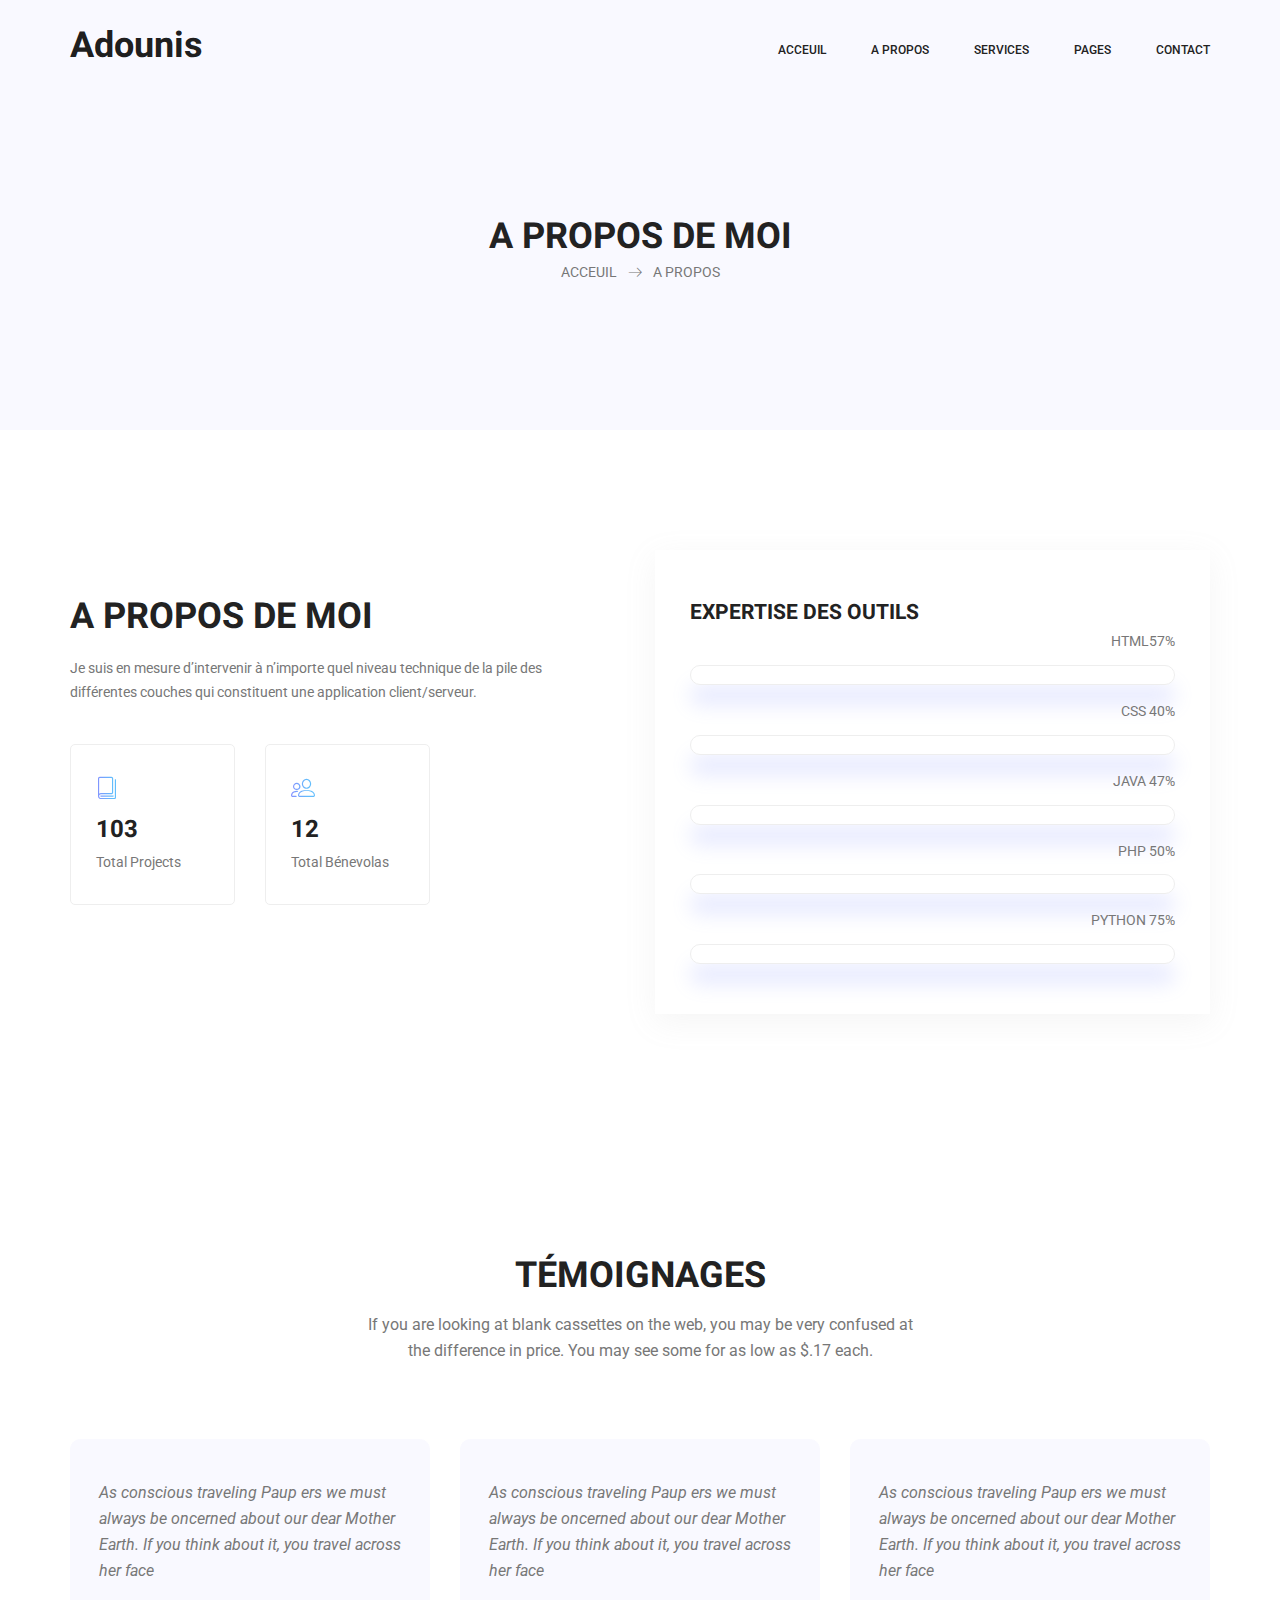
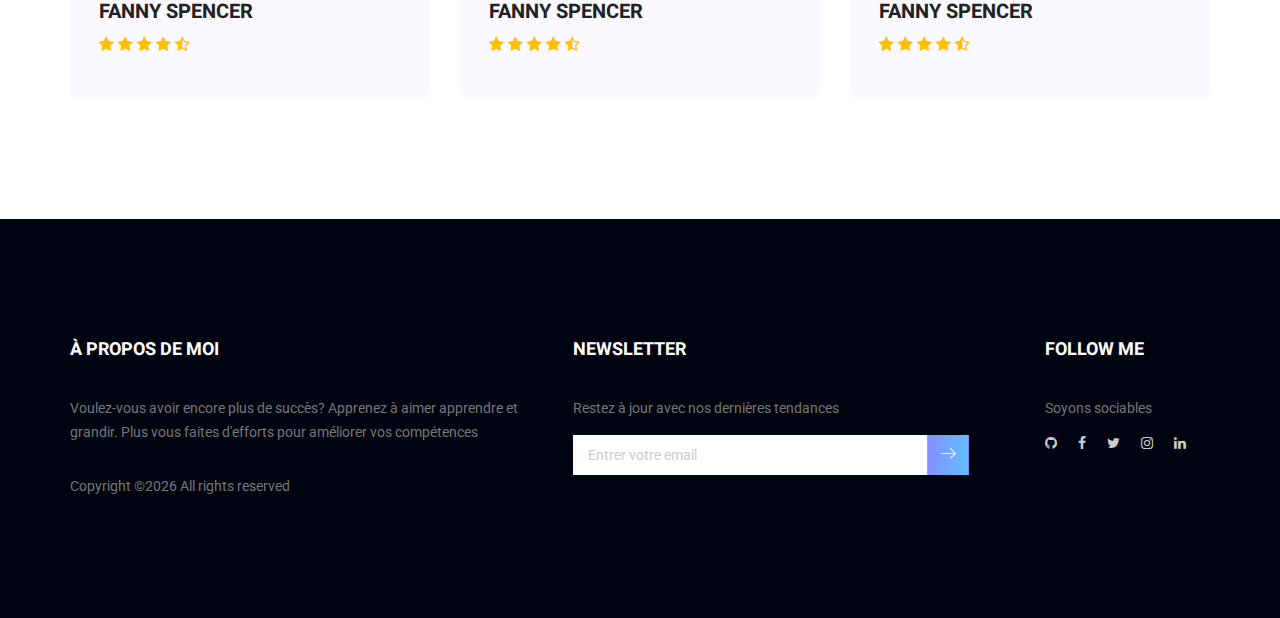
==== about-us.html @ 15dec0df "commit de mon Portfolio" ====
<!doctype html>
<html lang="en">
    <head>
        <!-- Required meta tags -->
        <meta charset="utf-8">
        <meta name="viewport" content="width=device-width, initial-scale=1, shrink-to-fit=no">
        <link rel="icon" href="img/favicon.png" type="image/png">
        <title>Adounis</title>
        <!-- Bootstrap CSS -->
        <link rel="stylesheet" href="css/bootstrap.css">
        <link rel="stylesheet" href="vendors/linericon/style.css">
        <link rel="stylesheet" href="css/font-awesome.min.css">
        <link rel="stylesheet" href="vendors/owl-carousel/owl.carousel.min.css">
        <link rel="stylesheet" href="vendors/lightbox/simpleLightbox.css">
        <link rel="stylesheet" href="vendors/nice-select/css/nice-select.css">
        <link rel="stylesheet" href="vendors/animate-css/animate.css">
        <link rel="stylesheet" href="vendors/flaticon/flaticon.css">
        <!-- main css -->
        <link rel="stylesheet" href="css/style.css">
        <link rel="stylesheet" href="css/responsive.css">
    </head>
    <body>
        
        <!--================Header Menu Area =================-->
        <header class="header_area">
            <div class="main_menu" id="mainNav">
            	<nav class="navbar navbar-expand-lg navbar-light">
					<div class="container box_1620">
						<!-- Brand and toggle get grouped for better mobile display -->
						<a class="navbar-brand logo_h" href="index.html"><h1>Adounis</h1></a>
						<button class="navbar-toggler" type="button" data-toggle="collapse" data-target="#navbarSupportedContent" aria-controls="navbarSupportedContent" aria-expanded="false" aria-label="Toggle navigation">
							<span class="icon-bar"></span>
							<span class="icon-bar"></span>
							<span class="icon-bar"></span>
						</button>
						<!-- Collect the nav links, forms, and other content for toggling -->
						<div class="collapse navbar-collapse offset" id="navbarSupportedContent">
							<ul class="nav navbar-nav menu_nav ml-auto">
								<li class="nav-item active"><a class="nav-link" href="index.html">ACCEUIL</a></li> 
								<li class="nav-item"><a class="nav-link" href="about-us.html">A PROPOS</a></li> 
								<li class="nav-item"><a class="nav-link" href="services.html">Services</a>
								<li class="nav-item submenu dropdown">
									<a href="#" class="nav-link dropdown-toggle" data-toggle="dropdown" role="button" aria-haspopup="true" aria-expanded="false">Pages</a>
									<ul class="dropdown-menu">
										<li class="nav-item"><a class="nav-link" href="portfolio.html">Portfolio</a></li>
										<li class="nav-item"><a class="nav-link" href="#">Site web</a></li>
									</ul>
								</li> 
								<li class="nav-item"><a class="nav-link" href="contact.html">Contact</a></li>
							</ul>
						</div> 
					</div>
            	</nav>
            </div>
        </header>
        <!--================Header Menu Area =================-->
        
        <!--================Home Banner Area =================-->
        <section class="banner_area">
            <div class="banner_inner d-flex align-items-center">
            	<div class="overlay bg-parallax" data-stellar-ratio="0.9" data-stellar-vertical-offset="0" data-background=""></div>
				<div class="container">
					<div class="banner_content text-center">
						<h2>A PROPOS DE MOI</h2>
						<div class="page_link">
							<a href="index.html">ACCEUIL</a>
							<a href="about-us.html">A PROPOS </a>
						</div>
						
					</div>
				</div>
            </div>
        </section>
        <!--================End Home Banner Area =================-->
        
        <!--================Welcome Area =================-->
        <section class="welcome_area p_120">
        	<div class="container">
        		<div class="row welcome_inner">
        			<div class="col-lg-6">
        				<div class="welcome_text">
        					<h4>A PROPOS DE MOI</h4>
        					<p>Je suis en mesure d’intervenir à n’importe quel niveau technique de la pile des différentes couches qui constituent une application client/serveur.</p>
        					<div class="row">
        						<div class="col-sm-4">
        							<div class="wel_item">
        								<i class="lnr lnr-book"></i>
        								<h4>103</h4>
        								<p>Total Projects</p>
        							</div>
        						</div>
        						<div class="col-sm-4">
        							<div class="wel_item">
        								<i class="lnr lnr-users"></i>
        								<h4>12</h4>
        								<p>Total Bénevolas</p>
        							</div>
        						</div>
        					</div>
        				</div>
        			</div>
        			<div class="col-lg-6">
        				<div class="tools_expert">
        					<h3>Expertise des outils</h3>
        					<div class="skill_main">
								<div class="skill_item">
									<h4>HTML<span class="counter">85</span>%</h4>
									<div class="progress">
										<div class="progress-bar" role="progressbar" aria-valuenow="85" aria-valuemin="0" aria-valuemax="100"></div>
									</div>
								</div>
								<div class="skill_item">
									<h4>CSS <span class="counter">60</span>%</h4>
									<div class="progress">
										<div class="progress-bar" role="progressbar" aria-valuenow="60" aria-valuemin="0" aria-valuemax="100"></div>
									</div>
								</div>
								<div class="skill_item">
									<h4>JAVA <span class="counter">70</span>%</h4>
									<div class="progress">
										<div class="progress-bar" role="progressbar" aria-valuenow="70" aria-valuemin="0" aria-valuemax="100"></div>
									</div>
								</div>
								<div class="skill_item">
									<h4>PHP <span class="counter">75</span>%</h4>
									<div class="progress">
										<div class="progress-bar" role="progressbar" aria-valuenow="75" aria-valuemin="0" aria-valuemax="100"></div>
									</div>
								</div>
								<div class="skill_item">
									<h4>PYTHON <span class="counter">75</span>%</h4>
									<div class="progress">
										<div class="progress-bar" role="progressbar" aria-valuenow="75" aria-valuemin="0" aria-valuemax="100"></div>
									</div>
								</div>
							</div>
        				</div>
        			</div>
        		</div>
        	</div>
        </section>
        <!--================End Welcome Area =================-->
        
        
        <!--================Testimonials Area =================-->
        <section class="testimonials_area testi_two p_120">
        	<div class="container">
        		<div class="main_title">
        			<h2>TÉMOIGNAGES</h2>
        			<p>If you are looking at blank cassettes on the web, you may be very confused at the difference in price. You may see some for as low as $.17 each.</p>
        		</div>
        		<div class="testi_inner">
					<div class="testi_slider owl-carousel">
						<div class="item">
							<div class="testi_item">
								<p>As conscious traveling Paup ers we must always be oncerned about our dear Mother Earth. If you think about it, you travel across her face</p>
								<h4>Fanny Spencer</h4>
								<a href="#"><i class="fa fa-star"></i></a>
								<a href="#"><i class="fa fa-star"></i></a>
								<a href="#"><i class="fa fa-star"></i></a>
								<a href="#"><i class="fa fa-star"></i></a>
								<a href="#"><i class="fa fa-star-half-o"></i></a>
							</div>
						</div>
						<div class="item">
							<div class="testi_item">
								<p>As conscious traveling Paup ers we must always be oncerned about our dear Mother Earth. If you think about it, you travel across her face</p>
								<h4>Fanny Spencer</h4>
								<a href="#"><i class="fa fa-star"></i></a>
								<a href="#"><i class="fa fa-star"></i></a>
								<a href="#"><i class="fa fa-star"></i></a>
								<a href="#"><i class="fa fa-star"></i></a>
								<a href="#"><i class="fa fa-star-half-o"></i></a>
							</div>
						</div>
						<div class="item">
							<div class="testi_item">
								<p>As conscious traveling Paup ers we must always be oncerned about our dear Mother Earth. If you think about it, you travel across her face</p>
								<h4>Fanny Spencer</h4>
								<a href="#"><i class="fa fa-star"></i></a>
								<a href="#"><i class="fa fa-star"></i></a>
								<a href="#"><i class="fa fa-star"></i></a>
								<a href="#"><i class="fa fa-star"></i></a>
								<a href="#"><i class="fa fa-star-half-o"></i></a>
							</div>
						</div>
					</div>
        		</div>
        	</div>
        </section>
        <!--================End Testimonials Area =================-->
        
        <!--================Footer Area =================-->
        <footer class="footer_area p_120">
        	<div class="container">
        		<div class="row footer_inner">
        			<div class="col-lg-5 col-sm-6">
        				<aside class="f_widget ab_widget">
        					<div class="f_title">
        						<h3>À PROPOS DE MOI</h3>
        					</div>
        					<p>Voulez-vous avoir encore plus de succès? Apprenez à aimer apprendre et grandir. Plus vous faites d'efforts pour améliorer vos compétences</p>
        					<p>
Copyright &copy;<script>document.write(new Date().getFullYear());</script> All rights reserved

</p>
        				</aside>
        			</div>
        			<div class="col-lg-5 col-sm-6">
        				<aside class="f_widget news_widget">
        					<div class="f_title">
        						<h3>Newsletter</h3>
        					</div>
        					<p>Restez à jour avec nos dernières tendances</p>
        					<div id="mc_embed_signup">
                                <form target="_blank" action="#">
                                	<div class="input-group d-flex flex-row">
                                        <input name="EMAIL" placeholder="Entrer votre email" onfocus="this.placeholder = ''" onblur="this.placeholder = 'Email Address '" required="" type="email">
                                        <button class="btn sub-btn"><span class="lnr lnr-arrow-right"></span></button>		
                                    </div>				
                                    <div class="mt-10 info"></div>
                                </form>
                            </div>
        				</aside>
        			</div>
        			<div class="col-lg-2">
        				<aside class="f_widget social_widget">
        					<div class="f_title">
        						<h3>Follow Me</h3>
        					</div>
        					<p>Soyons sociables</p>
        					<ul class="list">
								<li><a href="https://github.com/Abdoulm/"><i class="fa fa-github"></i></a></li>
        						<li><a href="#"><i class="fa fa-facebook"></i></a></li>
        						<li><a href="#"><i class="fa fa-twitter"></i></a></li>
        						<li><a href="#"><i class="fa fa-instagram"></i></a></li>
        						<li><a href="http://linkedin.com/in/abdoul-basid-maïga-969285206"><i class="fa fa-linkedin"></i></a></li>
        					</ul>
        				</aside>
        			</div>
        		</div>
        	</div>
        </footer>
        <!--================End Footer Area =================-->
        
        
        
        
        <!-- Optional JavaScript -->
        <!-- jQuery first, then Popper.js, then Bootstrap JS -->
        <script src="js/jquery-3.2.1.min.js"></script>
        <script src="js/popper.js"></script>
        <script src="js/bootstrap.min.js"></script>
        <script src="js/stellar.js"></script>
        <script src="vendors/lightbox/simpleLightbox.min.js"></script>
        <script src="vendors/nice-select/js/jquery.nice-select.min.js"></script>
        <script src="vendors/isotope/imagesloaded.pkgd.min.js"></script>
        <script src="vendors/isotope/isotope-min.js"></script>
        <script src="vendors/owl-carousel/owl.carousel.min.js"></script>
        <script src="js/jquery.ajaxchimp.min.js"></script>
        <script src="js/mail-script.js"></script>
        <script src="vendors/counter-up/jquery.waypoints.min.js"></script>
        <script src="vendors/counter-up/jquery.counterup.min.js"></script>
        <script src="js/theme.js"></script>
    </body>
</html>
---- vendors/linericon/style.css ----
@font-face {
	font-family: 'Linearicons-Free';
	src:url('fonts/Linearicons-Free.eot?w118d');
	src:url('fonts/Linearicons-Free.eot?#iefixw118d') format('embedded-opentype'),
		url('fonts/Linearicons-Free.woff2?w118d') format('woff2'),
		url('fonts/Linearicons-Free.woff?w118d') format('woff'),
		url('fonts/Linearicons-Free.ttf?w118d') format('truetype'),
		url('fonts/Linearicons-Free.svg?w118d#Linearicons-Free') format('svg');
	font-weight: normal;
	font-style: normal;
}

.lnr {
	font-family: 'Linearicons-Free';
	speak: none;
	font-style: normal;
	font-weight: normal;
	font-variant: normal;
	text-transform: none;
	line-height: 1;

	/* Better Font Rendering =========== */
	-webkit-font-smoothing: antialiased;
	-moz-osx-font-smoothing: grayscale;
}

.lnr-home:before {
	content: "\e800";
}
.lnr-apartment:before {
	content: "\e801";
}
.lnr-pencil:before {
	content: "\e802";
}
.lnr-magic-wand:before {
	content: "\e803";
}
.lnr-drop:before {
	content: "\e804";
}
.lnr-lighter:before {
	content: "\e805";
}
.lnr-poop:before {
	content: "\e806";
}
.lnr-sun:before {
	content: "\e807";
}
.lnr-moon:before {
	content: "\e808";
}
.lnr-cloud:before {
	content: "\e809";
}
.lnr-cloud-upload:before {
	content: "\e80a";
}
.lnr-cloud-download:before {
	content: "\e80b";
}
.lnr-cloud-sync:before {
	content: "\e80c";
}
.lnr-cloud-check:before {
	content: "\e80d";
}
.lnr-database:before {
	content: "\e80e";
}
.lnr-lock:before {
	content: "\e80f";
}
.lnr-cog:before {
	content: "\e810";
}
.lnr-trash:before {
	content: "\e811";
}
.lnr-dice:before {
	content: "\e812";
}
.lnr-heart:before {
	content: "\e813";
}
.lnr-star:before {
	content: "\e814";
}
.lnr-star-half:before {
	content: "\e815";
}
.lnr-star-empty:before {
	content: "\e816";
}
.lnr-flag:before {
	content: "\e817";
}
.lnr-envelope:before {
	content: "\e818";
}
.lnr-paperclip:before {
	content: "\e819";
}
.lnr-inbox:before {
	content: "\e81a";
}
.lnr-eye:before {
	content: "\e81b";
}
.lnr-printer:before {
	content: "\e81c";
}
.lnr-file-empty:before {
	content: "\e81d";
}
.lnr-file-add:before {
	content: "\e81e";
}
.lnr-enter:before {
	content: "\e81f";
}
.lnr-exit:before {
	content: "\e820";
}
.lnr-graduation-hat:before {
	content: "\e821";
}
.lnr-license:before {
	content: "\e822";
}
.lnr-music-note:before {
	content: "\e823";
}
.lnr-film-play:before {
	content: "\e824";
}
.lnr-camera-video:before {
	content: "\e825";
}
.lnr-camera:before {
	content: "\e826";
}
.lnr-picture:before {
	content: "\e827";
}
.lnr-book:before {
	content: "\e828";
}
.lnr-bookmark:before {
	content: "\e829";
}
.lnr-user:before {
	content: "\e82a";
}
.lnr-users:before {
	content: "\e82b";
}
.lnr-shirt:before {
	content: "\e82c";
}
.lnr-store:before {
	content: "\e82d";
}
.lnr-cart:before {
	content: "\e82e";
}
.lnr-tag:before {
	content: "\e82f";
}
.lnr-phone-handset:before {
	content: "\e830";
}
.lnr-phone:before {
	content: "\e831";
}
.lnr-pushpin:before {
	content: "\e832";
}
.lnr-map-marker:before {
	content: "\e833";
}
.lnr-map:before {
	content: "\e834";
}
.lnr-location:before {
	content: "\e835";
}
.lnr-calendar-full:before {
	content: "\e836";
}
.lnr-keyboard:before {
	content: "\e837";
}
.lnr-spell-check:before {
	content: "\e838";
}
.lnr-screen:before {
	content: "\e839";
}
.lnr-smartphone:before {
	content: "\e83a";
}
.lnr-tablet:before {
	content: "\e83b";
}
.lnr-laptop:before {
	content: "\e83c";
}
.lnr-laptop-phone:before {
	content: "\e83d";
}
.lnr-power-switch:before {
	content: "\e83e";
}
.lnr-bubble:before {
	content: "\e83f";
}
.lnr-heart-pulse:before {
	content: "\e840";
}
.lnr-construction:before {
	content: "\e841";
}
.lnr-pie-chart:before {
	content: "\e842";
}
.lnr-chart-bars:before {
	content: "\e843";
}
.lnr-gift:before {
	content: "\e844";
}
.lnr-diamond:before {
	content: "\e845";
}
.lnr-linearicons:before {
	content: "\e846";
}
.lnr-dinner:before {
	content: "\e847";
}
.lnr-coffee-cup:before {
	content: "\e848";
}
.lnr-leaf:before {
	content: "\e849";
}
.lnr-paw:before {
	content: "\e84a";
}
.lnr-rocket:before {
	content: "\e84b";
}
.lnr-briefcase:before {
	content: "\e84c";
}
.lnr-bus:before {
	content: "\e84d";
}
.lnr-car:before {
	content: "\e84e";
}
.lnr-train:before {
	content: "\e84f";
}
.lnr-bicycle:before {
	content: "\e850";
}
.lnr-wheelchair:before {
	content: "\e851";
}
.lnr-select:before {
	content: "\e852";
}
.lnr-earth:before {
	content: "\e853";
}
.lnr-smile:before {
	content: "\e854";
}
.lnr-sad:before {
	content: "\e855";
}
.lnr-neutral:before {
	content: "\e856";
}
.lnr-mustache:before {
	content: "\e857";
}
.lnr-alarm:before {
	content: "\e858";
}
.lnr-bullhorn:before {
	content: "\e859";
}
.lnr-volume-high:before {
	content: "\e85a";
}
.lnr-volume-medium:before {
	content: "\e85b";
}
.lnr-volume-low:before {
	content: "\e85c";
}
.lnr-volume:before {
	content: "\e85d";
}
.lnr-mic:before {
	content: "\e85e";
}
.lnr-hourglass:before {
	content: "\e85f";
}
.lnr-undo:before {
	content: "\e860";
}
.lnr-redo:before {
	content: "\e861";
}
.lnr-sync:before {
	content: "\e862";
}
.lnr-history:before {
	content: "\e863";
}
.lnr-clock:before {
	content: "\e864";
}
.lnr-download:before {
	content: "\e865";
}
.lnr-upload:before {
	content: "\e866";
}
.lnr-enter-down:before {
	content: "\e867";
}
.lnr-exit-up:before {
	content: "\e868";
}
.lnr-bug:before {
	content: "\e869";
}
.lnr-code:before {
	content: "\e86a";
}
.lnr-link:before {
	content: "\e86b";
}
.lnr-unlink:before {
	content: "\e86c";
}
.lnr-thumbs-up:before {
	content: "\e86d";
}
.lnr-thumbs-down:before {
	content: "\e86e";
}
.lnr-magnifier:before {
	content: "\e86f";
}
.lnr-cross:before {
	content: "\e870";
}
.lnr-menu:before {
	content: "\e871";
}
.lnr-list:before {
	content: "\e872";
}
.lnr-chevron-up:before {
	content: "\e873";
}
.lnr-chevron-down:before {
	content: "\e874";
}
.lnr-chevron-left:before {
	content: "\e875";
}
.lnr-chevron-right:before {
	content: "\e876";
}
.lnr-arrow-up:before {
	content: "\e877";
}
.lnr-arrow-down:before {
	content: "\e878";
}
.lnr-arrow-left:before {
	content: "\e879";
}
.lnr-arrow-right:before {
	content: "\e87a";
}
.lnr-move:before {
	content: "\e87b";
}
.lnr-warning:before {
	content: "\e87c";
}
.lnr-question-circle:before {
	content: "\e87d";
}
.lnr-menu-circle:before {
	content: "\e87e";
}
.lnr-checkmark-circle:before {
	content: "\e87f";
}
.lnr-cross-circle:before {
	content: "\e880";
}
.lnr-plus-circle:before {
	content: "\e881";
}
.lnr-circle-minus:before {
	content: "\e882";
}
.lnr-arrow-up-circle:before {
	content: "\e883";
}
.lnr-arrow-down-circle:before {
	content: "\e884";
}
.lnr-arrow-left-circle:before {
	content: "\e885";
}
.lnr-arrow-right-circle:before {
	content: "\e886";
}
.lnr-chevron-up-circle:before {
	content: "\e887";
}
.lnr-chevron-down-circle:before {
	content: "\e888";
}
.lnr-chevron-left-circle:before {
	content: "\e889";
}
.lnr-chevron-right-circle:before {
	content: "\e88a";
}
.lnr-crop:before {
	content: "\e88b";
}
.lnr-frame-expand:before {
	content: "\e88c";
}
.lnr-frame-contract:before {
	content: "\e88d";
}
.lnr-layers:before {
	content: "\e88e";
}
.lnr-funnel:before {
	content: "\e88f";
}
.lnr-text-format:before {
	content: "\e890";
}
.lnr-text-format-remove:before {
	content: "\e891";
}
.lnr-text-size:before {
	content: "\e892";
}
.lnr-bold:before {
	content: "\e893";
}
.lnr-italic:before {
	content: "\e894";
}
.lnr-underline:before {
	content: "\e895";
}
.lnr-strikethrough:before {
	content: "\e896";
}
.lnr-highlight:before {
	content: "\e897";
}
.lnr-text-align-left:before {
	content: "\e898";
}
.lnr-text-align-center:before {
	content: "\e899";
}
.lnr-text-align-right:before {
	content: "\e89a";
}
.lnr-text-align-justify:before {
	content: "\e89b";
}
.lnr-line-spacing:before {
	content: "\e89c";
}
.lnr-indent-increase:before {
	content: "\e89d";
}
.lnr-indent-decrease:before {
	content: "\e89e";
}
.lnr-pilcrow:before {
	content: "\e89f";
}
.lnr-direction-ltr:before {
	content: "\e8a0";
}
.lnr-direction-rtl:before {
	content: "\e8a1";
}
.lnr-page-break:before {
	content: "\e8a2";
}
.lnr-sort-alpha-asc:before {
	content: "\e8a3";
}
.lnr-sort-amount-asc:before {
	content: "\e8a4";
}
.lnr-hand:before {
	content: "\e8a5";
}
.lnr-pointer-up:before {
	content: "\e8a6";
}
.lnr-pointer-right:before {
	content: "\e8a7";
}
.lnr-pointer-down:before {
	content: "\e8a8";
}
.lnr-pointer-left:before {
	content: "\e8a9";
}
---- vendors/lightbox/simpleLightbox.css ----
.slbOverlay, .slbWrapOuter, .slbWrap {
  position: fixed;
  top: 0;
  right: 0;
  bottom: 0;
  left: 0;
}

.slbOverlay {
  overflow: hidden;
  z-index: 2000;
  background-color: #000;
  opacity: 0.7;
  filter: alpha(opacity=70);
  -webkit-animation: slbOverlay 0.5s;
  -moz-animation: slbOverlay 0.5s;
  animation: slbOverlay 0.5s;
}

.slbWrapOuter {
  overflow-x: hidden;
  overflow-y: auto;
  z-index: 2010;
}

.slbWrap {
  position: absolute;
  text-align: center;
}

.slbWrap:before {
  content: "";
  display: inline-block;
  height: 100%;
  vertical-align: middle;
}

.slbContentOuter {
  display: inline-block;
  vertical-align: middle;
  margin: 0px auto;
  padding: 0 1em;
  box-sizing: border-box;
  z-index: 2020;
  text-align: left;
  max-width: 100%;
}

.slbContentEl .slbContentOuter {
  padding: 5em 1em;
}

.slbContent {
  position: relative;
}

.slbContentEl .slbContent {
  -webkit-animation: slbEnter 0.3s;
  -moz-animation: slbEnter 0.3s;
  animation: slbEnter 0.3s;
  background-color: #fff;
  box-shadow: 0 0.2em 1em rgba(0, 0, 0, 0.4);
}

.slbImageWrap {
  -webkit-animation: slbEnter 0.3s;
  -moz-animation: slbEnter 0.3s;
  animation: slbEnter 0.3s;
  position: relative;
}

.slbImageWrap:after {
  content: "";
  position: absolute;
  left: 0;
  right: 0;
  top: 5em;
  bottom: 5em;
  display: block;
  z-index: -1;
  box-shadow: 0 0.2em 1em rgba(0, 0, 0, 0.6);
  background-color: #FFF;
}

.slbImage {
  width: auto;
  max-width: 100%;
  height: auto;
  display: block;
  line-height: 0;
  box-sizing: border-box;
  padding: 5em 0;
  margin: 0 auto;
}

.slbCaption {
  display: inline-block;
  max-width: 100%;
  overflow: hidden;
  text-overflow: ellipsis;
  white-space: nowrap;
  word-wrap: normal;
  font-size: 1.4em;
  position: absolute;
  left: 0;
  right: 0;
  bottom: 0;
  padding: 0.71429em 0;
  color: #fff;
  color: rgba(255, 255, 255, 0.7);
  text-align: center;
}

.slbCloseBtn, .slbArrow {
  margin: 0;
  padding: 0;
  border: 0;
  cursor: pointer;
  background: none;
}

.slbCloseBtn::-moz-focus-inner, .slbArrow::-moz-focus-inner {
  padding: 0;
  border: 0;
}

.slbCloseBtn:hover, .slbArrow:hover {
  opacity: 0.5;
}

.slbCloseBtn:active, .slbArrow:active {
  opacity: 0.8;
}

.slbCloseBtn {
  -webkit-animation: slbEnter 0.3s;
  -moz-animation: slbEnter 0.3s;
  animation: slbEnter 0.3s;
  font-size: 3em;
  width: 1.66667em;
  height: 1.66667em;
  line-height: 1.66667em;
  position: absolute;
  right: -0.33333em;
  top: 0;
  color: #fff;
  color: rgba(255, 255, 255, 0.7);
  text-align: center;
    outline: none;
    box-shadow: none;
}

.slbLoading .slbCloseBtn {
  display: none;
}

.slbLoadingText {
  font-size: 1.4em;
  color: #fff;
  color: rgba(255, 255, 255, 0.9);
}

.slbArrows {
  position: fixed;
  top: 50%;
  left: 0;
  right: 0;
}

.slbLoading .slbArrows {
  display: none;
}

.slbArrow {
  position: absolute;
  top: 50%;
  margin-top: -5em;
  width: 5em;
  height: 10em;
  opacity: 0.7;
  text-indent: -999em;
  overflow: hidden;
    outline: none;
    box-shadow: none;
}

.slbArrow:before {
  content: "";
  position: absolute;
  top: 50%;
  left: 50%;
  margin: -0.8em 0 0 -0.8em;
  border: 0.8em solid transparent;
}

.slbArrow.next {
  right: 0;
}

.slbArrow.next:before {
  border-left-color: #fff;
}

.slbArrow.prev {
  left: 0;
}

.slbArrow.prev:before {
  border-right-color: #fff;
}

.slbIframeCont {
  width: 80em;
  height: 0;
  overflow: hidden;
  padding-top: 56.25%;
  margin: 5em 0;
}

.slbIframe {
  position: absolute;
  top: 0;
  left: 0;
  width: 100%;
  height: 100%;
  box-shadow: 0 0.2em 1em rgba(0, 0, 0, 0.6);
  background: #000;
}

@-webkit-keyframes slbOverlay {
  from {
    opacity: 0;
  }
  to {
    opacity: 0.7;
  }
}

@-moz-keyframes slbOverlay {
  from {
    opacity: 0;
  }
  to {
    opacity: 0.7;
  }
}

@keyframes slbOverlay {
  from {
    opacity: 0;
  }
  to {
    opacity: 0.7;
  }
}

@-webkit-keyframes slbEnter {
  from {
    opacity: 0;
    -webkit-transform: translate3d(0, -1em, 0);
  }
  to {
    opacity: 1;
    -webkit-transform: translate3d(0, 0, 0);
  }
}

@-moz-keyframes slbEnter {
  from {
    opacity: 0;
    -moz-transform: translate3d(0, -1em, 0);
  }
  to {
    opacity: 1;
    -moz-transform: translate3d(0, 0, 0);
  }
}

@keyframes slbEnter {
  from {
    opacity: 0;
    -webkit-transform: translate3d(0, -1em, 0);
    -moz-transform: translate3d(0, -1em, 0);
    -ms-transform: translate3d(0, -1em, 0);
    -o-transform: translate3d(0, -1em, 0);
    transform: translate3d(0, -1em, 0);
  }
  to {
    opacity: 1;
    -webkit-transform: translate3d(0, 0, 0);
    -moz-transform: translate3d(0, 0, 0);
    -ms-transform: translate3d(0, 0, 0);
    -o-transform: translate3d(0, 0, 0);
    transform: translate3d(0, 0, 0);
  }
}
---- vendors/nice-select/css/nice-select.css ----
.nice-select {
  -webkit-tap-highlight-color: transparent;
  background-color: #fff;
  border-radius: 5px;
  border: solid 1px #e8e8e8;
  box-sizing: border-box;
  clear: both;
  cursor: pointer;
  display: block;
  float: left;
  font-family: inherit;
  font-size: 14px;
  font-weight: normal;
  height: 42px;
  line-height: 40px;
  outline: none;
  padding-left: 18px;
  padding-right: 30px;
  position: relative;
  text-align: left !important;
  -webkit-transition: all 0.2s ease-in-out;
  transition: all 0.2s ease-in-out;
  -webkit-user-select: none;
     -moz-user-select: none;
      -ms-user-select: none;
          user-select: none;
  white-space: nowrap;
  width: auto; }
  .nice-select:hover {
    border-color: #dbdbdb; }
  .nice-select:active, .nice-select.open, .nice-select:focus {
    border-color: #999; }
  .nice-select:after {
    border-bottom: 2px solid #999;
    border-right: 2px solid #999;
    content: '';
    display: block;
    height: 5px;
    margin-top: -4px;
    pointer-events: none;
    position: absolute;
    right: 12px;
    top: 50%;
    -webkit-transform-origin: 66% 66%;
        -ms-transform-origin: 66% 66%;
            transform-origin: 66% 66%;
    -webkit-transform: rotate(45deg);
        -ms-transform: rotate(45deg);
            transform: rotate(45deg);
    -webkit-transition: all 0.15s ease-in-out;
    transition: all 0.15s ease-in-out;
    width: 5px; }
  .nice-select.open:after {
    -webkit-transform: rotate(-135deg);
        -ms-transform: rotate(-135deg);
            transform: rotate(-135deg); }
  .nice-select.open .list {
    opacity: 1;
    pointer-events: auto;
    -webkit-transform: scale(1) translateY(0);
        -ms-transform: scale(1) translateY(0);
            transform: scale(1) translateY(0); }
  .nice-select.disabled {
    border-color: #ededed;
    color: #999;
    pointer-events: none; }
    .nice-select.disabled:after {
      border-color: #cccccc; }
  .nice-select.wide {
    width: 100%; }
    .nice-select.wide .list {
      left: 0 !important;
      right: 0 !important; }
  .nice-select.right {
    float: right; }
    .nice-select.right .list {
      left: auto;
      right: 0; }
  .nice-select.small {
    font-size: 12px;
    height: 36px;
    line-height: 34px; }
    .nice-select.small:after {
      height: 4px;
      width: 4px; }
    .nice-select.small .option {
      line-height: 34px;
      min-height: 34px; }
  .nice-select .list {
    background-color: #fff;
    border-radius: 5px;
    box-shadow: 0 0 0 1px rgba(68, 68, 68, 0.11);
    box-sizing: border-box;
    margin-top: 4px;
    opacity: 0;
    overflow: hidden;
    padding: 0;
    pointer-events: none;
    position: absolute;
    top: 100%;
    left: 0;
    -webkit-transform-origin: 50% 0;
        -ms-transform-origin: 50% 0;
            transform-origin: 50% 0;
    -webkit-transform: scale(0.75) translateY(-21px);
        -ms-transform: scale(0.75) translateY(-21px);
            transform: scale(0.75) translateY(-21px);
    -webkit-transition: all 0.2s cubic-bezier(0.5, 0, 0, 1.25), opacity 0.15s ease-out;
    transition: all 0.2s cubic-bezier(0.5, 0, 0, 1.25), opacity 0.15s ease-out;
    z-index: 9; }
    .nice-select .list:hover .option:not(:hover) {
      background-color: transparent !important; }
  .nice-select .option {
    cursor: pointer;
    font-weight: 400;
    line-height: 40px;
    list-style: none;
    min-height: 40px;
    outline: none;
    padding-left: 18px;
    padding-right: 29px;
    text-align: left;
    -webkit-transition: all 0.2s;
    transition: all 0.2s; }
    .nice-select .option:hover, .nice-select .option.focus, .nice-select .option.selected.focus {
      background-color: #f6f6f6; }
    .nice-select .option.selected {
      font-weight: bold; }
    .nice-select .option.disabled {
      background-color: transparent;
      color: #999;
      cursor: default; }

.no-csspointerevents .nice-select .list {
  display: none; }

.no-csspointerevents .nice-select.open .list {
  display: block; }
---- vendors/flaticon/flaticon.css ----
/*
  	Flaticon icon font: Flaticon
  	Creation date: 26/06/2018 17:19
  	*/

@font-face {
  font-family: "Flaticon";
  src: url("./Flaticon.eot");
  src: url("./Flaticon.eot?#iefix") format("embedded-opentype"),
       url("./Flaticon.woff") format("woff"),
       url("./Flaticon.ttf") format("truetype"),
       url("./Flaticon.svg#Flaticon") format("svg");
  font-weight: normal;
  font-style: normal;
}

@media screen and (-webkit-min-device-pixel-ratio:0) {
  @font-face {
    font-family: "Flaticon";
    src: url("./Flaticon.svg#Flaticon") format("svg");
  }
}

[class^="flaticon-"]:before, [class*=" flaticon-"]:before,
[class^="flaticon-"]:after, [class*=" flaticon-"]:after {   
  font-family: Flaticon;
        font-size: 20px;
font-style: normal;
margin-left: 20px;
}

.flaticon-skyline:before { content: "\f100"; }
.flaticon-sketch:before { content: "\f101"; }
.flaticon-city:before { content: "\f102"; }
---- css/style.css ----
/*----------------------------------------------------
@File: Default Styles
@Author: Rocky Ahmed
@URL: http://wethemez.com
Author E-mail: rockybd1995@gmail.com

This file contains the styling for the actual theme, this
is the file you need to edit to change the look of the
theme.
---------------------------------------------------- */
/*=====================================================================
@Template Name: HostHub Construction 
@Author: Rocky Ahmed
@Developed By: Rocky Ahmed
@Developer URL: http://rocky.wethemez.com
Author E-mail: rockybd1995@gmail.com

@Default Styles

Table of Content:
01/ Variables
02/ predefin
03/ header
04/ button
05/ banner
06/ breadcrumb
07/ about
08/ team
09/ project 
10/ price 
11/ team 
12/ blog 
13/ video  
14/ features  
15/ career  
16/ contact 
17/ footer

=====================================================================*/
/*----------------------------------------------------*/
/*font Variables*/
/*Color Variables*/
/*=================== fonts ====================*/
@import url("https://fonts.googleapis.com/css?family=Heebo:300,400,500,700|Roboto:300,400,500,700");
/*---------------------------------------------------- */
/*----------------------------------------------------*/
.list {
  list-style: none;
  margin: 0px;
  padding: 0px; }

a {
  text-decoration: none;
  transition: all 0.3s ease-in-out; }
  a:hover, a:focus {
    text-decoration: none;
    outline: none; }

.row.m0 {
  margin: 0px; }

body {
  line-height: 26px;
  font-size: 16px;
  font-family: "Roboto", sans-serif;
  font-weight: normal;
  color: #777777; }

h1, h2, h3, h4, h5, h6 {
  font-family: "Heebo", sans-serif;
  font-weight: bold; }

button:focus {
  outline: none;
  box-shadow: none; }

.p_120 {
  padding-top: 120px;
  padding-bottom: 120px; }

.pad_top {
  padding-top: 120px; }

.pad_btm {
  padding-bottom: 120px; }

.mt-25 {
  margin-top: 25px; }

.p0 {
  padding-left: 0px;
  padding-right: 0px; }

@media (min-width: 1200px) {
  .container {
    max-width: 1170px; } }

@media (min-width: 1620px) {
  .box_1620 {
    max-width: 1650px;
    margin: auto; } }
.white_bg {
  background: #fff !important; }

/* Main Title Area css
============================================================================================ */
.main_title {
  text-align: center;
  margin-bottom: 75px; }
  .main_title h2 {
    font-family: "Heebo", sans-serif;
    font-size: 36px;
    color: #222222;
    font-weight: bold;
    margin-bottom: 15px;
    text-transform: uppercase; }
  .main_title p {
    font-size: 16px;
    font-family: "Roboto", sans-serif;
    line-height: 26px;
    color: #777777;
    margin-bottom: 0px;
    max-width: 570px;
    margin: auto; }
  .main_title.white h2 {
    color: #fff; }
  .main_title.white p {
    color: #fff;
    opacity: .6; }

/* End Main Title Area css
============================================================================================ */
/*---------------------------------------------------- */
/*----------------------------------------------------*/
.header_area {
  position: absolute;
  width: 100%;
  top: 0;
  left: 0;
  z-index: 99;
  transition: background 0.4s, all 0.3s linear; }
  .header_area .navbar {
    background: transparent;
    padding: 0px;
    border: 0px;
    border-radius: 0px; }
    .header_area .navbar .nav .nav-item {
      margin-right: 45px; }
      .header_area .navbar .nav .nav-item .nav-link {
        font: 500 12px/100px "Roboto", sans-serif;
        text-transform: uppercase;
        color: #222222;
        padding: 0px;
        display: inline-block; }
        .header_area .navbar .nav .nav-item .nav-link:after {
          display: none; }
      .header_area .navbar .nav .nav-item.submenu {
        position: relative; }
        .header_area .navbar .nav .nav-item.submenu ul {
          border: none;
          padding: 0px;
          border-radius: 0px;
          box-shadow: none;
          margin: 0px;
          background: #fff; }
          @media (min-width: 992px) {
            .header_area .navbar .nav .nav-item.submenu ul {
              position: absolute;
              top: 120%;
              left: 0px;
              min-width: 200px;
              text-align: left;
              opacity: 0;
              transition: all 300ms ease-in;
              visibility: hidden;
              display: block;
              border: none;
              padding: 0px;
              border-radius: 0px;
              box-shadow: 0px 10px 30px 0px rgba(0, 0, 0, 0.4); } }
          .header_area .navbar .nav .nav-item.submenu ul:before {
            content: "";
            width: 0;
            height: 0;
            border-style: solid;
            border-width: 10px 10px 0 10px;
            border-color: #eeeeee transparent transparent transparent;
            position: absolute;
            right: 24px;
            top: 45px;
            z-index: 3;
            opacity: 0;
            transition: all 400ms linear; }
          .header_area .navbar .nav .nav-item.submenu ul .nav-item {
            display: block;
            float: none;
            margin-right: 0px;
            border-bottom: 1px solid #ededed;
            margin-left: 0px;
            transition: all 0.4s linear; }
            .header_area .navbar .nav .nav-item.submenu ul .nav-item .nav-link {
              line-height: 45px;
              color: #222222;
              padding: 0px 30px;
              transition: all 150ms linear;
              display: block;
              margin-right: 0px; }
            .header_area .navbar .nav .nav-item.submenu ul .nav-item:last-child {
              border-bottom: none; }
            .header_area .navbar .nav .nav-item.submenu ul .nav-item:hover .nav-link {
              background: #8490ff;
              color: #fff; }
        @media (min-width: 992px) {
          .header_area .navbar .nav .nav-item.submenu:hover ul {
            visibility: visible;
            opacity: 1;
            top: 100%; } }
        .header_area .navbar .nav .nav-item.submenu:hover ul .nav-item {
          margin-top: 0px; }
      .header_area .navbar .nav .nav-item:last-child {
        margin-right: 0px; }
    .header_area .navbar .search {
      font-size: 12px;
      line-height: 60px;
      display: inline-block;
      color: #222222;
      margin-left: 80px; }
      .header_area .navbar .search i {
        font-weight: 600; }
  .header_area.navbar_fixed .main_menu {
    position: fixed;
    width: 100%;
    top: -70px;
    left: 0;
    right: 0;
    background: #fff;
    transform: translateY(70px);
    transition: transform 500ms ease, background 500ms ease;
    -webkit-transition: transform 500ms ease, background 500ms ease;
    box-shadow: 0px 3px 16px 0px rgba(0, 0, 0, 0.1); }
    .header_area.navbar_fixed .main_menu .navbar .nav .nav-item .nav-link {
      line-height: 70px; }
  @media (min-width: 992px) {
    .header_area.white_menu .navbar .navbar-brand img {
      display: none; }
      .header_area.white_menu .navbar .navbar-brand img + img {
        display: inline-block; } }
  @media (max-width: 991px) {
    .header_area.white_menu .navbar .navbar-brand img {
      display: inline-block; }
      .header_area.white_menu .navbar .navbar-brand img + img {
        display: none; } }
  .header_area.white_menu .navbar .nav .nav-item .nav-link {
    color: #fff; }
  .header_area.white_menu.navbar_fixed .main_menu .navbar .navbar-brand img {
    display: inline-block; }
    .header_area.white_menu.navbar_fixed .main_menu .navbar .navbar-brand img + img {
      display: none; }
  .header_area.white_menu.navbar_fixed .main_menu .navbar .nav .nav-item .nav-link {
    line-height: 70px;
    color: #222222; }

.top_menu {
  background: #ec9d5f; }
  .top_menu .float-left a {
    line-height: 40px;
    display: inline-block;
    color: #fff;
    font-family: "Roboto", sans-serif;
    text-transform: uppercase;
    font-size: 12px;
    margin-right: 50px;
    transition: all 300ms linear 0s; }
    .top_menu .float-left a:last-child {
      margin-right: 0px; }
    .top_menu .float-left a:hover {
      color: #8490ff; }
  .top_menu .float-right .pur_btn {
    background: #8490ff;
    color: #fff;
    font-family: "Roboto", sans-serif;
    line-height: 40px;
    display: block;
    padding: 0px 40px;
    font-weight: 500;
    font-size: 12px; }

/*---------------------------------------------------- */
/*----------------------------------------------------*/
/* Home Banner Area css
============================================================================================ */
.home_banner_area {
  z-index: 1;
  background: url(../img/banner/home-banner.jpg) no-repeat scroll center center;
  background-size: cover; }
  .home_banner_area .banner_inner {
    width: 100%; }
    .home_banner_area .banner_inner .home_left_img {
      padding-top: 195px; }
    .home_banner_area .banner_inner .col-lg-6 {
      vertical-align: middle;
      align-self: center; }
    .home_banner_area .banner_inner .banner_content {
      text-align: left;
      color: #222222; }
      .home_banner_area .banner_inner .banner_content h5 {
        font-size: 14px;
        font-family: "Roboto", sans-serif;
        text-transform: uppercase;
        letter-spacing: 2.1px;
        margin-bottom: 20px; }
      .home_banner_area .banner_inner .banner_content h2 {
        margin-top: 0px;
        font-size: 48px;
        font-weight: bold;
        font-family: "Heebo", sans-serif;
        line-height: 54px;
        text-transform: uppercase;
        margin-bottom: 20px; }
      .home_banner_area .banner_inner .banner_content p {
        color: #777777;
        font-family: "Roboto", sans-serif;
        max-width: 680px;
        font-size: 14px;
        line-height: 26px;
        margin: 0px auto 45px; }
      .home_banner_area .banner_inner .banner_content .banner_map_img {
        text-align: right; }

.blog_banner {
  min-height: 780px;
  position: relative;
  z-index: 1;
  overflow: hidden;
  margin-bottom: 0px; }
  .blog_banner .banner_inner {
    background: #04091e;
    position: relative;
    overflow: hidden;
    width: 100%;
    min-height: 780px;
    z-index: 1; }
    .blog_banner .banner_inner .overlay {
      background: url(../img/banner/banner-2.jpg) no-repeat scroll center center;
      opacity: .5;
      height: 125%;
      position: absolute;
      left: 0px;
      top: 0px;
      width: 100%;
      z-index: -1; }
    .blog_banner .banner_inner .blog_b_text {
      max-width: 700px;
      margin: auto;
      color: #fff;
      margin-top: 40px; }
      .blog_banner .banner_inner .blog_b_text h2 {
        font-size: 60px;
        font-weight: 500;
        font-family: "Roboto", sans-serif;
        line-height: 66px;
        margin-bottom: 15px; }
      .blog_banner .banner_inner .blog_b_text p {
        font-size: 16px;
        margin-bottom: 35px; }
      .blog_banner .banner_inner .blog_b_text .white_bg_btn {
        line-height: 42px;
        padding: 0px 45px; }

.banner_box {
  max-width: 1620px;
  margin: auto; }

.banner_area {
  position: relative;
  z-index: 1;
  min-height: 430px; }
  .banner_area .banner_inner {
    position: relative;
    overflow: hidden;
    width: 100%;
    min-height: 430px;
    background: #f9f9ff;
    z-index: 1; }
    .banner_area .banner_inner .banner_content {
      margin-top: 70px; }
      .banner_area .banner_inner .banner_content h2 {
        color: #222222;
        font-size: 36px;
        font-family: "Heebo", sans-serif;
        margin-bottom: 0px;
        text-transform: uppercase;
        font-weight: bold; }
      .banner_area .banner_inner .banner_content .page_link a {
        font-size: 14px;
        color: #777777;
        font-family: "Roboto", sans-serif;
        margin-right: 32px;
        position: relative; }
        .banner_area .banner_inner .banner_content .page_link a:before {
          content: "\e87a";
          font-family: 'Linearicons-Free';
          font-size: 14px;
          position: absolute;
          right: -25px;
          top: 54%;
          transform: translateY(-50%); }
        .banner_area .banner_inner .banner_content .page_link a:last-child {
          margin-right: 0px; }
          .banner_area .banner_inner .banner_content .page_link a:last-child:before {
            display: none; }

/* End Home Banner Area css
============================================================================================ */
/*---------------------------------------------------- */
/*----------------------------------------------------*/
/* Latest Blog Area css
============================================================================================ */
.l_blog_item .l_blog_text .date {
  margin-top: 24px;
  margin-bottom: 15px; }
  .l_blog_item .l_blog_text .date a {
    color: #777777;
    font-size: 12px;
    font-family: "Roboto", sans-serif; }
.l_blog_item .l_blog_text h4 {
  font-size: 21px;
  color: #222222;
  margin-bottom: 20px;
  transition: all 300ms linear 0s;
  font-family: "Heebo", sans-serif;
  font-weight: bold;
  text-transform: uppercase;
  max-width: 300px; }
  .l_blog_item .l_blog_text h4:hover {
    color: #8490ff; }
.l_blog_item .l_blog_text p {
  margin-bottom: 0px;
  font-size: 14px;
  font-family: "Roboto", sans-serif; }

/* End Latest Blog Area css
============================================================================================ */
/* Causes Area css
============================================================================================ */
.causes_slider .owl-dots {
  text-align: center;
  margin-top: 80px; }
  .causes_slider .owl-dots .owl-dot {
    height: 14px;
    width: 14px;
    background: #eeeeee;
    display: inline-block;
    margin-right: 7px; }
    .causes_slider .owl-dots .owl-dot:last-child {
      margin-right: 0px; }
    .causes_slider .owl-dots .owl-dot.active {
      background: #8490ff; }

.causes_item {
  background: #fff; }
  .causes_item .causes_img {
    position: relative; }
    .causes_item .causes_img .c_parcent {
      position: absolute;
      bottom: 0px;
      width: 100%;
      left: 0px;
      height: 3px;
      background: rgba(255, 255, 255, 0.5); }
      .causes_item .causes_img .c_parcent span {
        width: 70%;
        height: 3px;
        background: #8490ff;
        position: absolute;
        left: 0px;
        bottom: 0px; }
        .causes_item .causes_img .c_parcent span:before {
          content: "75%";
          position: absolute;
          right: -10px;
          bottom: 0px;
          background: #8490ff;
          color: #fff;
          padding: 0px 5px; }
  .causes_item .causes_text {
    padding: 30px 35px 40px 30px; }
    .causes_item .causes_text h4 {
      color: #222222;
      font-family: "Roboto", sans-serif;
      font-size: 18px;
      font-weight: 600;
      margin-bottom: 15px;
      cursor: pointer; }
      .causes_item .causes_text h4:hover {
        color: #8490ff; }
    .causes_item .causes_text p {
      font-size: 14px;
      line-height: 24px;
      color: #777777;
      font-weight: 300;
      margin-bottom: 0px; }
  .causes_item .causes_bottom a {
    width: 50%;
    border: 1px solid #8490ff;
    text-align: center;
    float: left;
    line-height: 50px;
    background: #8490ff;
    color: #fff;
    font-family: "Roboto", sans-serif;
    font-size: 14px;
    font-weight: 500; }
    .causes_item .causes_bottom a + a {
      border-color: #eeeeee;
      background: #fff;
      font-size: 14px;
      color: #222222; }

/* End Causes Area css
============================================================================================ */
/*================= latest_blog_area css =============*/
.single-recent-blog-post {
  margin-bottom: 30px; }
  .single-recent-blog-post .thumb {
    overflow: hidden; }
    .single-recent-blog-post .thumb img {
      transition: all 0.7s linear; }
  .single-recent-blog-post .details {
    padding-top: 30px; }
    .single-recent-blog-post .details .sec_h4 {
      line-height: 24px;
      padding: 10px 0px 13px;
      transition: all 0.3s linear; }
      .single-recent-blog-post .details .sec_h4:hover {
        color: #777777; }
  .single-recent-blog-post .date {
    font-size: 14px;
    line-height: 24px;
    font-weight: 400; }
  .single-recent-blog-post:hover img {
    transform: scale(1.23) rotate(10deg); }

.tags .tag_btn {
  font-size: 12px;
  font-weight: 500;
  line-height: 20px;
  border: 1px solid #eeeeee;
  display: inline-block;
  padding: 1px 18px;
  text-align: center;
  color: #222222; }
  .tags .tag_btn:before {
    background: #8490ff; }
  .tags .tag_btn + .tag_btn {
    margin-left: 2px; }

/*========= blog_categorie_area css ===========*/
.blog_categorie_area {
  padding-top: 80px;
  padding-bottom: 80px; }

.categories_post {
  position: relative;
  text-align: center;
  cursor: pointer; }
  .categories_post img {
    max-width: 100%; }
  .categories_post .categories_details {
    position: absolute;
    top: 20px;
    left: 20px;
    right: 20px;
    bottom: 20px;
    background: rgba(34, 34, 34, 0.8);
    color: #fff;
    transition: all 0.3s linear;
    display: flex;
    align-items: center;
    justify-content: center; }
    .categories_post .categories_details h5 {
      margin-bottom: 0px;
      font-size: 18px;
      line-height: 26px;
      text-transform: uppercase;
      color: #fff;
      position: relative; }
    .categories_post .categories_details p {
      font-weight: 300;
      font-size: 14px;
      line-height: 26px;
      margin-bottom: 0px; }
    .categories_post .categories_details .border_line {
      margin: 10px 0px;
      background: #fff;
      width: 100%;
      height: 1px; }
  .categories_post:hover .categories_details {
    background: rgba(56, 152, 248, 0.85); }

/*============ blog_left_sidebar css ==============*/
.blog_item {
  margin-bottom: 40px; }

.blog_info {
  padding-top: 30px; }
  .blog_info .post_tag {
    padding-bottom: 20px; }
    .blog_info .post_tag a {
      font: 300 14px/21px "Roboto", sans-serif;
      color: #222222; }
      .blog_info .post_tag a:hover {
        color: #777777; }
      .blog_info .post_tag a.active {
        color: #8490ff; }
  .blog_info .blog_meta li a {
    font: 300 14px/20px "Roboto", sans-serif;
    color: #777777;
    vertical-align: middle;
    padding-bottom: 12px;
    display: inline-block; }
    .blog_info .blog_meta li a i {
      color: #222222;
      font-size: 16px;
      font-weight: 600;
      padding-left: 15px;
      line-height: 20px;
      vertical-align: middle; }
    .blog_info .blog_meta li a:hover {
      color: #8490ff; }

.blog_post img {
  max-width: 100%; }

.blog_details {
  padding-top: 20px; }
  .blog_details h2 {
    font-size: 24px;
    line-height: 36px;
    color: #222222;
    font-weight: 600;
    transition: all 0.3s linear; }
    .blog_details h2:hover {
      color: #8490ff; }
  .blog_details p {
    margin-bottom: 26px; }

.view_btn {
  font-size: 14px;
  line-height: 36px;
  display: inline-block;
  color: #222222;
  font-weight: 500;
  padding: 0px 30px;
  background: #fff; }

.blog_right_sidebar {
  border: 1px solid #eeeeee;
  background: #fafaff;
  padding: 30px; }
  .blog_right_sidebar .widget_title {
    font-size: 18px;
    line-height: 25px;
    background: #8490ff;
    text-align: center;
    color: #fff;
    padding: 8px 0px;
    margin-bottom: 30px; }
  .blog_right_sidebar .search_widget .input-group .form-control {
    font-size: 14px;
    line-height: 29px;
    border: 0px;
    width: 100%;
    font-weight: 300;
    color: #fff;
    padding-left: 20px;
    border-radius: 45px;
    z-index: 0;
    background: #8490ff; }
    .blog_right_sidebar .search_widget .input-group .form-control.placeholder {
      color: #fff; }
    .blog_right_sidebar .search_widget .input-group .form-control:-moz-placeholder {
      color: #fff; }
    .blog_right_sidebar .search_widget .input-group .form-control::-moz-placeholder {
      color: #fff; }
    .blog_right_sidebar .search_widget .input-group .form-control::-webkit-input-placeholder {
      color: #fff; }
    .blog_right_sidebar .search_widget .input-group .form-control:focus {
      box-shadow: none; }
  .blog_right_sidebar .search_widget .input-group .btn-default {
    position: absolute;
    right: 20px;
    background: transparent;
    border: 0px;
    box-shadow: none;
    font-size: 14px;
    color: #fff;
    padding: 0px;
    top: 50%;
    transform: translateY(-50%);
    z-index: 1; }
  .blog_right_sidebar .author_widget {
    text-align: center; }
    .blog_right_sidebar .author_widget h4 {
      font-size: 18px;
      line-height: 20px;
      color: #222222;
      margin-bottom: 5px;
      margin-top: 30px; }
    .blog_right_sidebar .author_widget p {
      margin-bottom: 0px; }
    .blog_right_sidebar .author_widget .social_icon {
      padding: 7px 0px 15px; }
      .blog_right_sidebar .author_widget .social_icon a {
        font-size: 14px;
        color: #222222;
        transition: all 0.2s linear; }
        .blog_right_sidebar .author_widget .social_icon a + a {
          margin-left: 20px; }
        .blog_right_sidebar .author_widget .social_icon a:hover {
          color: #8490ff; }
  .blog_right_sidebar .popular_post_widget .post_item .media-body {
    justify-content: center;
    align-self: center;
    padding-left: 20px; }
    .blog_right_sidebar .popular_post_widget .post_item .media-body h3 {
      font-size: 14px;
      line-height: 20px;
      color: #222222;
      margin-bottom: 4px;
      transition: all 0.3s linear; }
      .blog_right_sidebar .popular_post_widget .post_item .media-body h3:hover {
        color: #8490ff; }
    .blog_right_sidebar .popular_post_widget .post_item .media-body p {
      font-size: 12px;
      line-height: 21px;
      margin-bottom: 0px; }
  .blog_right_sidebar .popular_post_widget .post_item + .post_item {
    margin-top: 20px; }
  .blog_right_sidebar .post_category_widget .cat-list li {
    border-bottom: 2px dotted #eee;
    transition: all 0.3s ease 0s;
    padding-bottom: 12px; }
    .blog_right_sidebar .post_category_widget .cat-list li a {
      font-size: 14px;
      line-height: 20px;
      color: #777; }
      .blog_right_sidebar .post_category_widget .cat-list li a p {
        margin-bottom: 0px; }
    .blog_right_sidebar .post_category_widget .cat-list li + li {
      padding-top: 15px; }
    .blog_right_sidebar .post_category_widget .cat-list li:hover {
      border-color: #8490ff; }
      .blog_right_sidebar .post_category_widget .cat-list li:hover a {
        color: #8490ff; }
  .blog_right_sidebar .newsletter_widget {
    text-align: center; }
    .blog_right_sidebar .newsletter_widget .form-group {
      margin-bottom: 8px; }
    .blog_right_sidebar .newsletter_widget .input-group-prepend {
      margin-right: -1px; }
    .blog_right_sidebar .newsletter_widget .input-group-text {
      background: #fff;
      border-radius: 0px;
      vertical-align: top;
      font-size: 12px;
      line-height: 36px;
      padding: 0px 0px 0px 15px;
      border: 1px solid #eeeeee;
      border-right: 0px; }
    .blog_right_sidebar .newsletter_widget .form-control {
      font-size: 12px;
      line-height: 24px;
      color: #cccccc;
      border: 1px solid #eeeeee;
      border-left: 0px;
      border-radius: 0px; }
      .blog_right_sidebar .newsletter_widget .form-control.placeholder {
        color: #cccccc; }
      .blog_right_sidebar .newsletter_widget .form-control:-moz-placeholder {
        color: #cccccc; }
      .blog_right_sidebar .newsletter_widget .form-control::-moz-placeholder {
        color: #cccccc; }
      .blog_right_sidebar .newsletter_widget .form-control::-webkit-input-placeholder {
        color: #cccccc; }
      .blog_right_sidebar .newsletter_widget .form-control:focus {
        outline: none;
        box-shadow: none; }
    .blog_right_sidebar .newsletter_widget .bbtns {
      background-image: -moz-linear-gradient(0deg, #8490ff 0%, #62bdfc 100%);
      background-image: -webkit-linear-gradient(0deg, #8490ff 0%, #62bdfc 100%);
      background-image: -ms-linear-gradient(0deg, #8490ff 0%, #62bdfc 100%);
      color: #fff;
      font-size: 12px;
      line-height: 38px;
      display: inline-block;
      font-weight: 500;
      padding: 0px 24px 0px 24px;
      border-radius: 0; }
    .blog_right_sidebar .newsletter_widget .text-bottom {
      font-size: 12px; }
  .blog_right_sidebar .tag_cloud_widget ul li {
    display: inline-block; }
    .blog_right_sidebar .tag_cloud_widget ul li a {
      display: inline-block;
      border: 1px solid #eee;
      background: #fff;
      padding: 0px 13px;
      margin-bottom: 8px;
      transition: all 0.3s ease 0s;
      color: #222222;
      font-size: 12px; }
      .blog_right_sidebar .tag_cloud_widget ul li a:hover {
        background-image: -moz-linear-gradient(0deg, #8490ff 0%, #62bdfc 100%);
        background-image: -webkit-linear-gradient(0deg, #8490ff 0%, #62bdfc 100%);
        background-image: -ms-linear-gradient(0deg, #8490ff 0%, #62bdfc 100%);
        color: #fff; }
  .blog_right_sidebar .br {
    width: 100%;
    height: 1px;
    background: #eeeeee;
    margin: 30px 0px; }

.blog-pagination {
  padding-top: 25px;
  padding-bottom: 95px; }
  .blog-pagination .page-link {
    border-radius: 0; }
  .blog-pagination .page-item {
    border: none; }

.page-link {
  background: transparent;
  font-weight: 400; }

.blog-pagination .page-item.active .page-link {
  background-color: #8490ff;
  border-color: transparent;
  color: #fff; }

.blog-pagination .page-link {
  position: relative;
  display: block;
  padding: 0.5rem 0.75rem;
  margin-left: -1px;
  line-height: 1.25;
  color: #8a8a8a;
  border: none; }

.blog-pagination .page-link .lnr {
  font-weight: 600; }

.blog-pagination .page-item:last-child .page-link,
.blog-pagination .page-item:first-child .page-link {
  border-radius: 0; }

.blog-pagination .page-link:hover {
  color: #fff;
  text-decoration: none;
  background-color: #8490ff;
  border-color: #eee; }

/*============ Start Blog Single Styles  =============*/
.single-post-area .social-links {
  padding-top: 10px; }
  .single-post-area .social-links li {
    display: inline-block;
    margin-bottom: 10px; }
    .single-post-area .social-links li a {
      color: #cccccc;
      padding: 7px;
      font-size: 14px;
      transition: all 0.2s linear; }
      .single-post-area .social-links li a:hover {
        color: #222222; }
.single-post-area .blog_details {
  padding-top: 26px; }
  .single-post-area .blog_details p {
    margin-bottom: 10px; }
.single-post-area .quotes {
  margin-top: 20px;
  margin-bottom: 30px;
  padding: 24px 35px 24px 30px;
  background-color: white;
  box-shadow: -20.84px 21.58px 30px 0px rgba(176, 176, 176, 0.1);
  font-size: 14px;
  line-height: 24px;
  color: #777;
  font-style: italic; }
.single-post-area .arrow {
  position: absolute; }
  .single-post-area .arrow .lnr {
    font-size: 20px;
    font-weight: 600; }
.single-post-area .thumb .overlay-bg {
  background: rgba(0, 0, 0, 0.8); }
.single-post-area .navigation-area {
  border-top: 1px solid #eee;
  padding-top: 30px;
  margin-top: 60px; }
  .single-post-area .navigation-area p {
    margin-bottom: 0px; }
  .single-post-area .navigation-area h4 {
    font-size: 18px;
    line-height: 25px;
    color: #222222; }
  .single-post-area .navigation-area .nav-left {
    text-align: left; }
    .single-post-area .navigation-area .nav-left .thumb {
      margin-right: 20px;
      background: #000; }
      .single-post-area .navigation-area .nav-left .thumb img {
        transition: all 300ms linear 0s; }
    .single-post-area .navigation-area .nav-left .lnr {
      margin-left: 20px;
      opacity: 0;
      transition: all 300ms linear 0s; }
    .single-post-area .navigation-area .nav-left:hover .lnr {
      opacity: 1; }
    .single-post-area .navigation-area .nav-left:hover .thumb img {
      opacity: .5; }
    @media (max-width: 767px) {
      .single-post-area .navigation-area .nav-left {
        margin-bottom: 30px; } }
  .single-post-area .navigation-area .nav-right {
    text-align: right; }
    .single-post-area .navigation-area .nav-right .thumb {
      margin-left: 20px;
      background: #000; }
      .single-post-area .navigation-area .nav-right .thumb img {
        transition: all 300ms linear 0s; }
    .single-post-area .navigation-area .nav-right .lnr {
      margin-right: 20px;
      opacity: 0;
      transition: all 300ms linear 0s; }
    .single-post-area .navigation-area .nav-right:hover .lnr {
      opacity: 1; }
    .single-post-area .navigation-area .nav-right:hover .thumb img {
      opacity: .5; }
@media (max-width: 991px) {
  .single-post-area .sidebar-widgets {
    padding-bottom: 0px; } }

.comments-area {
  background: #fafaff;
  border: 1px solid #eee;
  padding: 50px 30px;
  margin-top: 50px; }
  @media (max-width: 414px) {
    .comments-area {
      padding: 50px 8px; } }
  .comments-area h4 {
    text-align: center;
    margin-bottom: 50px;
    color: #222222;
    font-size: 18px; }
  .comments-area h5 {
    font-size: 16px;
    margin-bottom: 0px; }
  .comments-area a {
    color: #222222; }
  .comments-area .comment-list {
    padding-bottom: 48px; }
    .comments-area .comment-list:last-child {
      padding-bottom: 0px; }
    .comments-area .comment-list.left-padding {
      padding-left: 25px; }
    @media (max-width: 413px) {
      .comments-area .comment-list .single-comment h5 {
        font-size: 12px; }
      .comments-area .comment-list .single-comment .date {
        font-size: 11px; }
      .comments-area .comment-list .single-comment .comment {
        font-size: 10px; } }
  .comments-area .thumb {
    margin-right: 20px; }
  .comments-area .date {
    font-size: 13px;
    color: #cccccc;
    margin-bottom: 13px; }
  .comments-area .comment {
    color: #777777;
    margin-bottom: 0px; }
  .comments-area .btn-reply {
    background-color: #fff;
    color: #222222;
    border: 1px solid #eee;
    padding: 2px 18px;
    font-size: 12px;
    display: block;
    font-weight: 600;
    transition: all 300ms linear 0s; }
    .comments-area .btn-reply:hover {
      background-color: #8490ff;
      color: #fff; }

.comment-form {
  background: #fafaff;
  text-align: center;
  border: 1px solid #eee;
  padding: 47px 30px 43px;
  margin-top: 50px;
  margin-bottom: 40px; }
  .comment-form h4 {
    text-align: center;
    margin-bottom: 50px;
    font-size: 18px;
    line-height: 22px;
    color: #222222; }
  .comment-form .name {
    padding-left: 0px; }
    @media (max-width: 767px) {
      .comment-form .name {
        padding-right: 0px;
        margin-bottom: 1rem; } }
  .comment-form .email {
    padding-right: 0px; }
    @media (max-width: 991px) {
      .comment-form .email {
        padding-left: 0px; } }
  .comment-form .form-control {
    padding: 8px 20px;
    background: #fff;
    border: none;
    border-radius: 0px;
    width: 100%;
    font-size: 14px;
    color: #777777;
    border: 1px solid transparent; }
    .comment-form .form-control:focus {
      box-shadow: none;
      border: 1px solid #eee; }
  .comment-form textarea.form-control {
    height: 140px;
    resize: none; }
  .comment-form ::-webkit-input-placeholder {
    /* Chrome/Opera/Safari */
    font-size: 13px;
    color: #777; }
  .comment-form ::-moz-placeholder {
    /* Firefox 19+ */
    font-size: 13px;
    color: #777; }
  .comment-form :-ms-input-placeholder {
    /* IE 10+ */
    font-size: 13px;
    color: #777; }
  .comment-form :-moz-placeholder {
    /* Firefox 18- */
    font-size: 13px;
    color: #777; }

/*============ End Blog Single Styles  =============*/
/*---------------------------------------------------- */
/*----------------------------------------------------*/
/* Home Map Area css
============================================================================================ */
.home_map_area {
  position: relative; }
  .home_map_area .mapBox2 {
    min-height: 600px; }
  .home_map_area .home_details {
    position: absolute;
    right: 0px;
    width: 100%;
    z-index: 10;
    top: 50%;
    transform: translateY(-50%); }
    .home_map_area .home_details .box_home_details {
      background: #fff;
      max-width: 457px;
      float: right;
      width: 100%;
      padding-left: 92px;
      padding-right: 92px;
      padding-top: 112px;
      padding-bottom: 112px;
      border-radius: 10px; }
      .home_map_area .home_details .box_home_details .media {
        margin-bottom: 26px; }
        .home_map_area .home_details .box_home_details .media:last-child {
          margin-bottom: 0px; }
        .home_map_area .home_details .box_home_details .media .d-flex {
          padding-right: 20px; }
          .home_map_area .home_details .box_home_details .media .d-flex i {
            font-size: 20px;
            background: linear-gradient(to right, #2c28b1 0%, #9b5cf6 70%);
            -webkit-background-clip: text;
            -webkit-text-fill-color: transparent; }
        .home_map_area .home_details .box_home_details .media .media-body h4 {
          font-size: 14px;
          color: #222222;
          text-transform: uppercase; }
        .home_map_area .home_details .box_home_details .media .media-body p {
          margin-bottom: 0px; }

/* End Home Map Form Area css
============================================================================================ */
/* Reservation Form Area css
============================================================================================ */
.reservation_form_area .res_form_inner {
  max-width: 555px;
  margin: auto;
  box-shadow: 0px 10px 30px 0px rgba(153, 153, 153, 0.1);
  padding: 75px 50px;
  position: relative; }
  .reservation_form_area .res_form_inner:before {
    content: "";
    background: url(../img/contact-shap-1.png);
    position: absolute;
    left: -125px;
    height: 421px;
    width: 98px;
    top: 50%;
    transform: translateY(-50%); }
  .reservation_form_area .res_form_inner:after {
    content: "";
    background: url(../img/contact-shap-2.png);
    position: absolute;
    right: -125px;
    height: 421px;
    width: 98px;
    top: 50%;
    transform: translateY(-50%); }

.reservation_form .form-group input {
  height: 40px;
  border-radius: 0px;
  border: 1px solid #eeeeee;
  outline: none;
  box-shadow: none;
  padding: 0px 15px;
  font-size: 13px;
  font-family: "Roboto", sans-serif;
  font-weight: 300;
  color: #999999; }
  .reservation_form .form-group input.placeholder {
    font-size: 13px;
    font-family: "Roboto", sans-serif;
    font-weight: 300;
    color: #999999; }
  .reservation_form .form-group input:-moz-placeholder {
    font-size: 13px;
    font-family: "Roboto", sans-serif;
    font-weight: 300;
    color: #999999; }
  .reservation_form .form-group input::-moz-placeholder {
    font-size: 13px;
    font-family: "Roboto", sans-serif;
    font-weight: 300;
    color: #999999; }
  .reservation_form .form-group input::-webkit-input-placeholder {
    font-size: 13px;
    font-family: "Roboto", sans-serif;
    font-weight: 300;
    color: #999999; }
.reservation_form .form-group .res_select {
  height: 40px;
  border: 1px solid #eeeeee;
  border-radius: 0px;
  width: 100%;
  padding: 0px 15px;
  line-height: 36px; }
  .reservation_form .form-group .res_select .current {
    font-size: 13px;
    font-family: "Roboto", sans-serif;
    font-weight: 300;
    color: #999999; }
  .reservation_form .form-group .res_select:after {
    content: "\e874";
    font-family: 'Linearicons-Free';
    color: #cccccc;
    transform: rotate(0deg);
    border: none;
    margin-top: -17px;
    font-size: 13px;
    right: 22px; }
.reservation_form .form-group:last-child {
  text-align: center; }

/* End Reservation Form Area css
============================================================================================ */
/*============== contact_area css ================*/
.mapBox {
  height: 420px;
  margin-bottom: 80px; }

.contact_info .info_item {
  position: relative;
  padding-left: 45px; }
  .contact_info .info_item i {
    position: absolute;
    left: 0;
    top: 0;
    font-size: 20px;
    line-height: 24px;
    color: #8490ff;
    font-weight: 600; }
  .contact_info .info_item h6 {
    font-size: 16px;
    line-height: 24px;
    color: "Roboto", sans-serif;
    font-weight: bold;
    margin-bottom: 0px;
    color: #222222; }
    .contact_info .info_item h6 a {
      color: #222222; }
  .contact_info .info_item p {
    font-size: 14px;
    line-height: 24px;
    padding: 2px 0px; }

.contact_form .form-group {
  margin-bottom: 10px; }
  .contact_form .form-group .form-control {
    font-size: 13px;
    line-height: 26px;
    color: #999;
    border: 1px solid #eeeeee;
    font-family: "Roboto", sans-serif;
    border-radius: 0px;
    padding-left: 20px; }
    .contact_form .form-group .form-control:focus {
      box-shadow: none;
      outline: none; }
    .contact_form .form-group .form-control.placeholder {
      color: #999; }
    .contact_form .form-group .form-control:-moz-placeholder {
      color: #999; }
    .contact_form .form-group .form-control::-moz-placeholder {
      color: #999; }
    .contact_form .form-group .form-control::-webkit-input-placeholder {
      color: #999; }
  .contact_form .form-group textarea {
    resize: none; }
    .contact_form .form-group textarea.form-control {
      height: 140px; }
.contact_form .submit_btn {
  margin-top: 20px;
  cursor: pointer; }

/* Contact Success and error Area css
============================================================================================ */
.modal-message .modal-dialog {
  position: absolute;
  top: 36%;
  left: 50%;
  transform: translateX(-50%) translateY(-50%) !important;
  margin: 0px;
  max-width: 500px;
  width: 100%; }
  .modal-message .modal-dialog .modal-content .modal-header {
    text-align: center;
    display: block;
    border-bottom: none;
    padding-top: 50px;
    padding-bottom: 50px; }
    .modal-message .modal-dialog .modal-content .modal-header .close {
      position: absolute;
      right: -15px;
      top: -15px;
      padding: 0px;
      color: #fff;
      opacity: 1;
      cursor: pointer; }
    .modal-message .modal-dialog .modal-content .modal-header h2 {
      display: block;
      text-align: center;
      color: #8490ff;
      padding-bottom: 10px;
      font-family: "Roboto", sans-serif; }
    .modal-message .modal-dialog .modal-content .modal-header p {
      display: block; }

/* End Contact Success and error Area css
============================================================================================ */
/*---------------------------------------------------- */
/*----------------------------------------------------*/
/*============== Elements Area css ================*/
.mb-20 {
  margin-bottom: 20px; }

.mb-30 {
  margin-bottom: 30px; }

.sample-text-area {
  padding: 100px 0px; }
  .sample-text-area .title_color {
    margin-bottom: 30px; }
  .sample-text-area p {
    line-height: 26px; }
    .sample-text-area p b {
      font-weight: bold;
      color: #8490ff; }
    .sample-text-area p i {
      color: #8490ff;
      font-style: italic; }
    .sample-text-area p sup {
      color: #8490ff;
      font-style: italic; }
    .sample-text-area p sub {
      color: #8490ff;
      font-style: italic; }
    .sample-text-area p del {
      color: #8490ff; }
    .sample-text-area p u {
      color: #8490ff; }

/*============== End Elements Area css ================*/
/*==============Elements Button Area css ================*/
.elements_button .title_color {
  margin-bottom: 30px;
  color: #222222; }

.title_color {
  color: #222222; }

.button-group-area {
  margin-top: 15px; }
  .button-group-area:nth-child(odd) {
    margin-top: 40px; }
  .button-group-area:first-child {
    margin-top: 0px; }
  .button-group-area .theme_btn {
    margin-right: 10px; }
  .button-group-area .white_btn {
    margin-right: 10px; }
  .button-group-area .link {
    text-decoration: underline;
    color: #222222;
    background: transparent; }
    .button-group-area .link:hover {
      color: #fff; }
  .button-group-area .disable {
    background: transparent;
    color: #007bff;
    cursor: not-allowed; }
    .button-group-area .disable:before {
      display: none; }

.primary {
  background: #52c5fd; }
  .primary:before {
    background: #2faae6; }

.success {
  background: #4cd3e3; }
  .success:before {
    background: #2ebccd; }

.info {
  background: #38a4ff; }
  .info:before {
    background: #298cdf; }

.warning {
  background: #f4e700; }
  .warning:before {
    background: #e1d608; }

.danger {
  background: #f54940; }
  .danger:before {
    background: #e13b33; }

.primary-border {
  background: transparent;
  border: 1px solid #52c5fd;
  color: #52c5fd; }
  .primary-border:before {
    background: #52c5fd; }

.success-border {
  background: transparent;
  border: 1px solid #4cd3e3;
  color: #4cd3e3; }
  .success-border:before {
    background: #4cd3e3; }

.info-border {
  background: transparent;
  border: 1px solid #38a4ff;
  color: #38a4ff; }
  .info-border:before {
    background: #38a4ff; }

.warning-border {
  background: #fff;
  border: 1px solid #f4e700;
  color: #f4e700; }
  .warning-border:before {
    background: #f4e700; }

.danger-border {
  background: transparent;
  border: 1px solid #f54940;
  color: #f54940; }
  .danger-border:before {
    background: #f54940; }

.link-border {
  background: transparent;
  border: 1px solid #8490ff;
  color: #8490ff; }
  .link-border:before {
    background: #8490ff; }

.radius {
  border-radius: 3px; }

.circle {
  border-radius: 20px; }

.arrow span {
  padding-left: 5px; }

.e-large {
  line-height: 50px;
  padding-top: 0px;
  padding-bottom: 0px; }

.large {
  line-height: 45px;
  padding-top: 0px;
  padding-bottom: 0px; }

.medium {
  line-height: 30px;
  padding-top: 0px;
  padding-bottom: 0px; }

.small {
  line-height: 25px;
  padding-top: 0px;
  padding-bottom: 0px; }

.general {
  line-height: 38px;
  padding-top: 0px;
  padding-bottom: 0px; }

/*==============End Elements Button Area css ================*/
/* =================================== */
/*  Elements Page Styles
/* =================================== */
/*---------- Start Elements Page -------------*/
.generic-banner {
  margin-top: 60px;
  text-align: center; }

.generic-banner .height {
  height: 600px; }

@media (max-width: 767.98px) {
  .generic-banner .height {
    height: 400px; } }
.generic-banner .generic-banner-content h2 {
  line-height: 1.2em;
  margin-bottom: 20px; }

@media (max-width: 991.98px) {
  .generic-banner .generic-banner-content h2 br {
    display: none; } }
.generic-banner .generic-banner-content p {
  text-align: center;
  font-size: 16px; }

@media (max-width: 991.98px) {
  .generic-banner .generic-banner-content p br {
    display: none; } }
.generic-content h1 {
  font-weight: 600; }

.about-generic-area {
  background: #fff; }

.about-generic-area p {
  margin-bottom: 20px; }

.white-bg {
  background: #fff; }

.section-top-border {
  padding: 50px 0;
  border-top: 1px dotted #eee; }

.switch-wrap {
  margin-bottom: 10px; }

.switch-wrap p {
  margin: 0; }

/*---------- End Elements Page -------------*/
.sample-text-area {
  padding: 100px 0 70px 0; }

.sample-text {
  margin-bottom: 0; }

.text-heading {
  margin-bottom: 30px;
  font-size: 24px; }

.typo-list {
  margin-bottom: 10px; }

@media (max-width: 767px) {
  .typo-sec {
    margin-bottom: 30px; } }
@media (max-width: 767px) {
  .element-wrap {
    margin-top: 30px; } }
b, sup, sub, u, del {
  color: #f8b600; }

h1 {
  font-size: 36px; }

h2 {
  font-size: 30px; }

h3 {
  font-size: 24px; }

h4 {
  font-size: 18px; }

h5 {
  font-size: 16px; }

h6 {
  font-size: 14px; }

.typography h1, .typography h2, .typography h3, .typography h4, .typography h5, .typography h6 {
  color: #777777; }

.button-area .border-top-generic {
  padding: 70px 15px;
  border-top: 1px dotted #eee; }

.button-group-area .genric-btn {
  margin-right: 10px;
  margin-top: 10px; }

.button-group-area .genric-btn:last-child {
  margin-right: 0; }

.circle {
  border-radius: 20px; }

.genric-btn {
  display: inline-block;
  outline: none;
  line-height: 40px;
  padding: 0 30px;
  font-size: .8em;
  text-align: center;
  text-decoration: none;
  font-weight: 500;
  cursor: pointer;
  -webkit-transition: all 0.3s ease 0s;
  -moz-transition: all 0.3s ease 0s;
  -o-transition: all 0.3s ease 0s;
  transition: all 0.3s ease 0s; }

.genric-btn:focus {
  outline: none; }

.genric-btn.e-large {
  padding: 0 40px;
  line-height: 50px; }

.genric-btn.large {
  line-height: 45px; }

.genric-btn.medium {
  line-height: 30px; }

.genric-btn.small {
  line-height: 25px; }

.genric-btn.radius {
  border-radius: 3px; }

.genric-btn.circle {
  border-radius: 20px; }

.genric-btn.arrow {
  display: -webkit-inline-box;
  display: -ms-inline-flexbox;
  display: inline-flex;
  -webkit-box-align: center;
  -ms-flex-align: center;
  align-items: center; }

.genric-btn.arrow span {
  margin-left: 10px; }

.genric-btn.default {
  color: #222222;
  background: #f9f9ff;
  border: 1px solid transparent; }

.genric-btn.default:hover {
  border: 1px solid #f9f9ff;
  background: #fff; }

.genric-btn.default-border {
  border: 1px solid #f9f9ff;
  background: #fff; }

.genric-btn.default-border:hover {
  color: #222222;
  background: #f9f9ff;
  border: 1px solid transparent; }

.genric-btn.primary {
  color: #fff;
  background: #f8b600;
  border: 1px solid transparent; }

.genric-btn.primary:hover {
  color: #f8b600;
  border: 1px solid #f8b600;
  background: #fff; }

.genric-btn.primary-border {
  color: #f8b600;
  border: 1px solid #f8b600;
  background: #fff; }

.genric-btn.primary-border:hover {
  color: #fff;
  background: #f8b600;
  border: 1px solid transparent; }

.genric-btn.success {
  color: #fff;
  background: #4cd3e3;
  border: 1px solid transparent; }

.genric-btn.success:hover {
  color: #4cd3e3;
  border: 1px solid #4cd3e3;
  background: #fff; }

.genric-btn.success-border {
  color: #4cd3e3;
  border: 1px solid #4cd3e3;
  background: #fff; }

.genric-btn.success-border:hover {
  color: #fff;
  background: #4cd3e3;
  border: 1px solid transparent; }

.genric-btn.info {
  color: #fff;
  background: #38a4ff;
  border: 1px solid transparent; }

.genric-btn.info:hover {
  color: #38a4ff;
  border: 1px solid #38a4ff;
  background: #fff; }

.genric-btn.info-border {
  color: #38a4ff;
  border: 1px solid #38a4ff;
  background: #fff; }

.genric-btn.info-border:hover {
  color: #fff;
  background: #38a4ff;
  border: 1px solid transparent; }

.genric-btn.warning {
  color: #fff;
  background: #f4e700;
  border: 1px solid transparent; }

.genric-btn.warning:hover {
  color: #f4e700;
  border: 1px solid #f4e700;
  background: #fff; }

.genric-btn.warning-border {
  color: #f4e700;
  border: 1px solid #f4e700;
  background: #fff; }

.genric-btn.warning-border:hover {
  color: #fff;
  background: #f4e700;
  border: 1px solid transparent; }

.genric-btn.danger {
  color: #fff;
  background: #f44a40;
  border: 1px solid transparent; }

.genric-btn.danger:hover {
  color: #f44a40;
  border: 1px solid #f44a40;
  background: #fff; }

.genric-btn.danger-border {
  color: #f44a40;
  border: 1px solid #f44a40;
  background: #fff; }

.genric-btn.danger-border:hover {
  color: #fff;
  background: #f44a40;
  border: 1px solid transparent; }

.genric-btn.link {
  color: #222222;
  background: #f9f9ff;
  text-decoration: underline;
  border: 1px solid transparent; }

.genric-btn.link:hover {
  color: #222222;
  border: 1px solid #f9f9ff;
  background: #fff; }

.genric-btn.link-border {
  color: #222222;
  border: 1px solid #f9f9ff;
  background: #fff;
  text-decoration: underline; }

.genric-btn.link-border:hover {
  color: #222222;
  background: #f9f9ff;
  border: 1px solid transparent; }

.genric-btn.disable {
  color: #222222, 0.3;
  background: #f9f9ff;
  border: 1px solid transparent;
  cursor: not-allowed; }

.generic-blockquote {
  padding: 30px 50px 30px 30px;
  background: #fff;
  border-left: 2px solid #f8b600; }

@media (max-width: 991px) {
  .progress-table-wrap {
    overflow-x: scroll; } }
.progress-table {
  background: #fff;
  padding: 15px 0px 30px 0px;
  min-width: 800px; }

.progress-table .serial {
  width: 11.83%;
  padding-left: 30px; }

.progress-table .country {
  width: 28.07%; }

.progress-table .visit {
  width: 19.74%; }

.progress-table .percentage {
  width: 40.36%;
  padding-right: 50px; }

.progress-table .table-head {
  display: flex; }

.progress-table .table-head .serial, .progress-table .table-head .country, .progress-table .table-head .visit, .progress-table .table-head .percentage {
  color: #222222;
  line-height: 40px;
  text-transform: uppercase;
  font-weight: 500; }

.progress-table .table-row {
  padding: 15px 0;
  border-top: 1px solid #edf3fd;
  display: flex; }

.progress-table .table-row .serial, .progress-table .table-row .country, .progress-table .table-row .visit, .progress-table .table-row .percentage {
  display: flex;
  align-items: center; }

.progress-table .table-row .country img {
  margin-right: 15px; }

.progress-table .table-row .percentage .progress {
  width: 80%;
  border-radius: 0px;
  background: transparent; }

.progress-table .table-row .percentage .progress .progress-bar {
  height: 5px;
  line-height: 5px; }

.progress-table .table-row .percentage .progress .progress-bar.color-1 {
  background-color: #6382e6; }

.progress-table .table-row .percentage .progress .progress-bar.color-2 {
  background-color: #e66686; }

.progress-table .table-row .percentage .progress .progress-bar.color-3 {
  background-color: #f09359; }

.progress-table .table-row .percentage .progress .progress-bar.color-4 {
  background-color: #73fbaf; }

.progress-table .table-row .percentage .progress .progress-bar.color-5 {
  background-color: #73fbaf; }

.progress-table .table-row .percentage .progress .progress-bar.color-6 {
  background-color: #6382e6; }

.progress-table .table-row .percentage .progress .progress-bar.color-7 {
  background-color: #a367e7; }

.progress-table .table-row .percentage .progress .progress-bar.color-8 {
  background-color: #e66686; }

.single-gallery-image {
  margin-top: 30px;
  background-repeat: no-repeat !important;
  background-position: center center !important;
  background-size: cover !important;
  height: 200px;
  -webkit-transition: all 0.3s ease 0s;
  -moz-transition: all 0.3s ease 0s;
  -o-transition: all 0.3s ease 0s;
  transition: all 0.3s ease 0s; }

.single-gallery-image:hover {
  opacity: .8; }

.list-style {
  width: 14px;
  height: 14px; }

.unordered-list li {
  position: relative;
  padding-left: 30px;
  line-height: 1.82em !important; }

.unordered-list li:before {
  content: "";
  position: absolute;
  width: 14px;
  height: 14px;
  border: 3px solid #f8b600;
  background: #fff;
  top: 4px;
  left: 0;
  border-radius: 50%; }

.ordered-list {
  margin-left: 30px; }

.ordered-list li {
  list-style-type: decimal-leading-zero;
  color: #f8b600;
  font-weight: 500;
  line-height: 1.82em !important; }

.ordered-list li span {
  font-weight: 300;
  color: #777777; }

.ordered-list-alpha li {
  margin-left: 30px;
  list-style-type: lower-alpha;
  color: #f8b600;
  font-weight: 500;
  line-height: 1.82em !important; }

.ordered-list-alpha li span {
  font-weight: 300;
  color: #777777; }

.ordered-list-roman li {
  margin-left: 30px;
  list-style-type: lower-roman;
  color: #f8b600;
  font-weight: 500;
  line-height: 1.82em !important; }

.ordered-list-roman li span {
  font-weight: 300;
  color: #777777; }

.single-input {
  display: block;
  width: 100%;
  line-height: 40px;
  border: none;
  outline: none;
  background: #f9f9ff;
  padding: 0 20px; }

.single-input:focus {
  outline: none; }

.input-group-icon {
  position: relative; }

.input-group-icon .icon {
  position: absolute;
  left: 20px;
  top: 0;
  line-height: 40px;
  z-index: 3; }

.input-group-icon .icon i {
  color: #797979; }

.input-group-icon .single-input {
  padding-left: 45px; }

.single-textarea {
  display: block;
  width: 100%;
  line-height: 40px;
  border: none;
  outline: none;
  background: #f9f9ff;
  padding: 0 20px;
  height: 100px;
  resize: none; }

.single-textarea:focus {
  outline: none; }

.single-input-primary {
  display: block;
  width: 100%;
  line-height: 40px;
  border: 1px solid transparent;
  outline: none;
  background: #f9f9ff;
  padding: 0 20px; }

.single-input-primary:focus {
  outline: none;
  border: 1px solid #f8b600; }

.single-input-accent {
  display: block;
  width: 100%;
  line-height: 40px;
  border: 1px solid transparent;
  outline: none;
  background: #f9f9ff;
  padding: 0 20px; }

.single-input-accent:focus {
  outline: none;
  border: 1px solid #eb6b55; }

.single-input-secondary {
  display: block;
  width: 100%;
  line-height: 40px;
  border: 1px solid transparent;
  outline: none;
  background: #f9f9ff;
  padding: 0 20px; }

.single-input-secondary:focus {
  outline: none;
  border: 1px solid #f09359; }

.default-switch {
  width: 35px;
  height: 17px;
  border-radius: 8.5px;
  background: #fff;
  position: relative;
  cursor: pointer; }

.default-switch input {
  position: absolute;
  left: 0;
  top: 0;
  right: 0;
  bottom: 0;
  width: 100%;
  height: 100%;
  opacity: 0;
  cursor: pointer; }

.default-switch input + label {
  position: absolute;
  top: 1px;
  left: 1px;
  width: 15px;
  height: 15px;
  border-radius: 50%;
  background: #f8b600;
  -webkit-transition: all 0.2s;
  -moz-transition: all 0.2s;
  -o-transition: all 0.2s;
  transition: all 0.2s;
  box-shadow: 0px 4px 5px 0px rgba(0, 0, 0, 0.2);
  cursor: pointer; }

.default-switch input:checked + label {
  left: 19px; }

.single-element-widget {
  margin-bottom: 30px; }

.primary-switch {
  width: 35px;
  height: 17px;
  border-radius: 8.5px;
  background: #fff;
  position: relative;
  cursor: pointer; }

.primary-switch input {
  position: absolute;
  left: 0;
  top: 0;
  right: 0;
  bottom: 0;
  width: 100%;
  height: 100%;
  opacity: 0; }

.primary-switch input + label {
  position: absolute;
  left: 0;
  top: 0;
  right: 0;
  bottom: 0;
  width: 100%;
  height: 100%; }

.primary-switch input + label:before {
  content: "";
  position: absolute;
  left: 0;
  top: 0;
  right: 0;
  bottom: 0;
  width: 100%;
  height: 100%;
  background: transparent;
  border-radius: 8.5px;
  cursor: pointer;
  -webkit-transition: all 0.2s;
  -moz-transition: all 0.2s;
  -o-transition: all 0.2s;
  transition: all 0.2s; }

.primary-switch input + label:after {
  content: "";
  position: absolute;
  top: 1px;
  left: 1px;
  width: 15px;
  height: 15px;
  border-radius: 50%;
  background: #fff;
  -webkit-transition: all 0.2s;
  -moz-transition: all 0.2s;
  -o-transition: all 0.2s;
  transition: all 0.2s;
  box-shadow: 0px 4px 5px 0px rgba(0, 0, 0, 0.2);
  cursor: pointer; }

.primary-switch input:checked + label:after {
  left: 19px; }

.primary-switch input:checked + label:before {
  background: #f8b600; }

.confirm-switch {
  width: 35px;
  height: 17px;
  border-radius: 8.5px;
  background: #fff;
  position: relative;
  cursor: pointer; }

.confirm-switch input {
  position: absolute;
  left: 0;
  top: 0;
  right: 0;
  bottom: 0;
  width: 100%;
  height: 100%;
  opacity: 0; }

.confirm-switch input + label {
  position: absolute;
  left: 0;
  top: 0;
  right: 0;
  bottom: 0;
  width: 100%;
  height: 100%; }

.confirm-switch input + label:before {
  content: "";
  position: absolute;
  left: 0;
  top: 0;
  right: 0;
  bottom: 0;
  width: 100%;
  height: 100%;
  background: transparent;
  border-radius: 8.5px;
  -webkit-transition: all 0.2s;
  -moz-transition: all 0.2s;
  -o-transition: all 0.2s;
  transition: all 0.2s;
  cursor: pointer; }

.confirm-switch input + label:after {
  content: "";
  position: absolute;
  top: 1px;
  left: 1px;
  width: 15px;
  height: 15px;
  border-radius: 50%;
  background: #fff;
  -webkit-transition: all 0.2s;
  -moz-transition: all 0.2s;
  -o-transition: all 0.2s;
  transition: all 0.2s;
  box-shadow: 0px 4px 5px 0px rgba(0, 0, 0, 0.2);
  cursor: pointer; }

.confirm-switch input:checked + label:after {
  left: 19px; }

.confirm-switch input:checked + label:before {
  background: #4cd3e3; }

.primary-checkbox {
  width: 16px;
  height: 16px;
  border-radius: 3px;
  background: #fff;
  position: relative;
  cursor: pointer; }

.primary-checkbox input {
  position: absolute;
  left: 0;
  top: 0;
  right: 0;
  bottom: 0;
  width: 100%;
  height: 100%;
  opacity: 0; }

.primary-checkbox input + label {
  position: absolute;
  left: 0;
  top: 0;
  right: 0;
  bottom: 0;
  width: 100%;
  height: 100%;
  border-radius: 3px;
  cursor: pointer;
  border: 1px solid #f1f1f1; }

.single-defination h4 {
  color: #222222; }

.primary-checkbox input:checked + label {
  background: url(../img/elements/primary-check.png) no-repeat center center/cover;
  border: none; }

.confirm-checkbox {
  width: 16px;
  height: 16px;
  border-radius: 3px;
  background: #fff;
  position: relative;
  cursor: pointer; }

.confirm-checkbox input {
  position: absolute;
  left: 0;
  top: 0;
  right: 0;
  bottom: 0;
  width: 100%;
  height: 100%;
  opacity: 0; }

.confirm-checkbox input + label {
  position: absolute;
  left: 0;
  top: 0;
  right: 0;
  bottom: 0;
  width: 100%;
  height: 100%;
  border-radius: 3px;
  cursor: pointer;
  border: 1px solid #f1f1f1; }

.confirm-checkbox input:checked + label {
  background: url(../img/elements/success-check.png) no-repeat center center/cover;
  border: none; }

.disabled-checkbox {
  width: 16px;
  height: 16px;
  border-radius: 3px;
  background: #fff;
  position: relative;
  cursor: pointer; }

.disabled-checkbox input {
  position: absolute;
  left: 0;
  top: 0;
  right: 0;
  bottom: 0;
  width: 100%;
  height: 100%;
  opacity: 0; }

.disabled-checkbox input + label {
  position: absolute;
  left: 0;
  top: 0;
  right: 0;
  bottom: 0;
  width: 100%;
  height: 100%;
  border-radius: 3px;
  cursor: pointer;
  border: 1px solid #f1f1f1; }

.disabled-checkbox input:disabled {
  cursor: not-allowed;
  z-index: 3; }

.disabled-checkbox input:checked + label {
  background: url(../img/elements/disabled-check.png) no-repeat center center/cover;
  border: none; }

.primary-radio {
  width: 16px;
  height: 16px;
  border-radius: 8px;
  background: #fff;
  position: relative;
  cursor: pointer; }

.primary-radio input {
  position: absolute;
  left: 0;
  top: 0;
  right: 0;
  bottom: 0;
  width: 100%;
  height: 100%;
  opacity: 0; }

.primary-radio input + label {
  position: absolute;
  left: 0;
  top: 0;
  right: 0;
  bottom: 0;
  width: 100%;
  height: 100%;
  border-radius: 8px;
  cursor: pointer;
  border: 1px solid #f1f1f1; }

.primary-radio input:checked + label {
  background: url(../img/elements/primary-radio.png) no-repeat center center/cover;
  border: none; }

.confirm-radio {
  width: 16px;
  height: 16px;
  border-radius: 8px;
  background: #fff;
  position: relative;
  cursor: pointer; }

.confirm-radio input {
  position: absolute;
  left: 0;
  top: 0;
  right: 0;
  bottom: 0;
  width: 100%;
  height: 100%;
  opacity: 0; }

.confirm-radio input + label {
  position: absolute;
  left: 0;
  top: 0;
  right: 0;
  bottom: 0;
  width: 100%;
  height: 100%;
  border-radius: 8px;
  cursor: pointer;
  border: 1px solid #f1f1f1; }

.confirm-radio input:checked + label {
  background: url(../img/elements/success-radio.png) no-repeat center center/cover;
  border: none; }

.disabled-radio {
  width: 16px;
  height: 16px;
  border-radius: 8px;
  background: #fff;
  position: relative;
  cursor: pointer; }

.disabled-radio input {
  position: absolute;
  left: 0;
  top: 0;
  right: 0;
  bottom: 0;
  width: 100%;
  height: 100%;
  opacity: 0; }

.disabled-radio input + label {
  position: absolute;
  left: 0;
  top: 0;
  right: 0;
  bottom: 0;
  width: 100%;
  height: 100%;
  border-radius: 8px;
  cursor: pointer;
  border: 1px solid #f1f1f1; }

.disabled-radio input:disabled {
  cursor: not-allowed;
  z-index: 3; }

.unordered-list {
  list-style: none;
  padding: 0px;
  margin: 0px; }

.ordered-list {
  list-style: none;
  padding: 0px; }

.disabled-radio input:checked + label {
  background: url(../img/elements/disabled-radio.png) no-repeat center center/cover;
  border: none; }

.default-select {
  height: 40px; }

.default-select .nice-select {
  border: none;
  border-radius: 0px;
  height: 40px;
  background: #fff;
  padding-left: 20px;
  padding-right: 40px; }

.default-select .nice-select .list {
  margin-top: 0;
  border: none;
  border-radius: 0px;
  box-shadow: none;
  width: 100%;
  padding: 10px 0 10px 0px; }

.default-select .nice-select .list .option {
  font-weight: 300;
  -webkit-transition: all 0.3s ease 0s;
  -moz-transition: all 0.3s ease 0s;
  -o-transition: all 0.3s ease 0s;
  transition: all 0.3s ease 0s;
  line-height: 28px;
  min-height: 28px;
  font-size: 12px;
  padding-left: 20px; }

.default-select .nice-select .list .option.selected {
  color: #f8b600;
  background: transparent; }

.default-select .nice-select .list .option:hover {
  color: #f8b600;
  background: transparent; }

.default-select .current {
  margin-right: 50px;
  font-weight: 300; }

.default-select .nice-select::after {
  right: 20px; }

@media (max-width: 991px) {
  .left-align-p p {
    margin-top: 20px; } }
.form-select {
  height: 40px;
  width: 100%; }

.form-select .nice-select {
  border: none;
  border-radius: 0px;
  height: 40px;
  background: #f9f9ff !important;
  padding-left: 45px;
  padding-right: 40px;
  width: 100%; }

.form-select .nice-select .list {
  margin-top: 0;
  border: none;
  border-radius: 0px;
  box-shadow: none;
  width: 100%;
  padding: 10px 0 10px 0px; }

.mt-10 {
  margin-top: 10px; }

.form-select .nice-select .list .option {
  font-weight: 300;
  -webkit-transition: all 0.3s ease 0s;
  -moz-transition: all 0.3s ease 0s;
  -o-transition: all 0.3s ease 0s;
  transition: all 0.3s ease 0s;
  line-height: 28px;
  min-height: 28px;
  font-size: 12px;
  padding-left: 45px; }

.form-select .nice-select .list .option.selected {
  color: #f8b600;
  background: transparent; }

.form-select .nice-select .list .option:hover {
  color: #f8b600;
  background: transparent; }

.form-select .current {
  margin-right: 50px;
  font-weight: 300; }

.form-select .nice-select::after {
  right: 20px; }

/*---------------------------------------------------- */
/*----------------------------------------------------*/
/* Main Button Area css
============================================================================================ */
.main_btn {
  display: inline-block;
  background-image: linear-gradient(to right, #8490ff 0%, #62bdfc 48%, #8490ff 100%);
  background-size: 200% auto;
  padding: 0px 35px;
  color: #fff;
  font-family: "Roboto", sans-serif;
  font-size: 13px;
  font-weight: 500;
  line-height: 50px;
  border-radius: 5px;
  outline: none !important;
  box-shadow: none !important;
  text-align: center;
  cursor: pointer;
  transition: all 300ms linear 0s; }
  .main_btn:hover {
    background-position: right center;
    color: #fff; }

.main_btn2 {
  display: inline-block;
  background: #8490ff;
  padding: 0px 32px;
  color: #fff;
  font-family: "Roboto", sans-serif;
  font-size: 13px;
  font-weight: 500;
  line-height: 38px;
  border-radius: 0px;
  outline: none !important;
  box-shadow: none !important;
  text-align: center;
  border: 1px solid #8490ff;
  cursor: pointer;
  transition: all 300ms linear 0s; }
  .main_btn2:hover {
    background: transparent;
    color: #8490ff; }

.submit_btn {
  width: auto;
  display: inline-block;
  background-image: linear-gradient(to right, #8490ff 0%, #62bdfc 48%, #8490ff 100%);
  background-size: 200% auto;
  padding: 0px 50px;
  color: #fff;
  font-family: "Roboto", sans-serif;
  font-size: 13px;
  font-weight: 500;
  line-height: 50px;
  border-radius: 5px;
  outline: none !important;
  box-shadow: none !important;
  text-align: center;
  cursor: pointer;
  transition: all 300ms linear 0s; }
  .submit_btn:hover {
    background-position: right center;
    color: #fff; }

.white_btn {
  display: inline-block;
  background: #f9f9ff;
  padding: 0px 50px;
  color: #222222;
  font-family: "Roboto", sans-serif;
  font-size: 12px;
  font-weight: 500;
  line-height: 50px;
  border-radius: 0px;
  outline: none !important;
  box-shadow: none !important;
  text-align: center;
  cursor: pointer;
  transition: all 300ms linear 0s; }
  .white_btn:hover {
    background: #8490ff;
    color: #fff; }

.banner_btn {
  padding: 0px 42px;
  line-height: 50px;
  background-image: linear-gradient(to right, #8490ff 0%, #62bdfc 48%, #8490ff 100%);
  background-size: 200% auto;
  color: #fff;
  display: inline-block;
  border-radius: 5px;
  font-size: 13px;
  font-family: "Roboto", sans-serif;
  font-weight: 500;
  transition: all 300ms linear 0s; }
  .banner_btn:hover {
    background-position: right center;
    color: #fff; }

.white_bg_btn {
  background: #fff;
  display: inline-block;
  color: #222222;
  line-height: 40px;
  padding: 0px 28px;
  font-size: 14px;
  font-family: "Roboto", sans-serif;
  font-weight: 500;
  text-transform: uppercase;
  transition: all 300ms linear 0s;
  border: none; }
  .white_bg_btn:hover {
    background: #8490ff;
    color: #fff; }

.blog_btn {
  border: 1px solid #eeeeee;
  background: #f9f9ff;
  padding: 0px 32px;
  font-size: 13px;
  font-weight: 500;
  font-family: "Roboto", sans-serif;
  color: #222222;
  line-height: 34px;
  display: inline-block; }
  .blog_btn:hover {
    background-image: -moz-linear-gradient(0deg, #8490ff 0%, #62bdfc 100%);
    background-image: -webkit-linear-gradient(0deg, #8490ff 0%, #62bdfc 100%);
    background-image: -ms-linear-gradient(0deg, #8490ff 0%, #62bdfc 100%);
    border-color: #fff;
    color: #fff; }

.tickets_btn {
  display: inline-block;
  background-image: linear-gradient(to right, #2c28b1 0%, #9b5cf6 51%, #2c28b1 100%);
  background-size: 200% auto;
  padding: 0px 28px;
  color: #fff;
  font-family: "Roboto", sans-serif;
  font-size: 13px;
  font-weight: 500;
  line-height: 40px;
  border-radius: 3px;
  outline: none !important;
  box-shadow: none !important;
  text-align: center;
  cursor: pointer;
  transition: all 300ms linear 0s; }
  .tickets_btn:hover {
    background-position: right center;
    color: #fff; }

/* End Main Button Area css
============================================================================================ */
/*---------------------------------------------------- */
/*----------------------------------------------------*/
/* Team Area css
============================================================================================ */
.team_area {
  background: #f9f9ff; }

.team_inner {
  margin-bottom: -50px; }

.team_item {
  position: relative;
  text-align: center;
  margin-bottom: 50px; }
  .team_item .team_img {
    position: relative;
    overflow: hidden; }
    .team_item .team_img .hover {
      position: absolute;
      left: 0px;
      width: 100%;
      bottom: -70px;
      text-align: center;
      transition: all 300ms linear 0s;
      background: #fff; }
      .team_item .team_img .hover a {
        font-size: 14px;
        color: #dddddd;
        margin-right: 20px;
        line-height: 50px; }
        .team_item .team_img .hover a:last-child {
          margin-right: 0px; }
        .team_item .team_img .hover a:hover i:before {
          background: linear-gradient(to right, #2c28b1 0%, #9b5cf6 70%);
          -webkit-background-clip: text;
          -webkit-text-fill-color: transparent; }
  .team_item .team_name {
    text-align: center;
    margin-top: 20px; }
    .team_item .team_name h4 {
      margin-bottom: 5px;
      color: #222222;
      font-family: "Roboto", sans-serif;
      font-weight: 500;
      font-size: 20px;
      transition: all 300ms linear 0s; }
    .team_item .team_name p {
      font-size: 14px;
      font-family: "Roboto", sans-serif;
      color: #777777;
      margin-bottom: 0px; }
  .team_item:hover .team_img:before {
    opacity: 1; }
  .team_item:hover .team_img .hover {
    bottom: 0px; }
  .team_item:hover .team_name h4 {
    background: linear-gradient(to right, #2c28b1 0%, #9b5cf6 70%);
    -webkit-background-clip: text;
    -webkit-text-fill-color: transparent; }

/* End Team Area css
============================================================================================ */
/*---------------------------------------------------- */
/*----------------------------------------------------*/
/* Welcome Area css
============================================================================================ */
.welcome_inner .welcome_img {
  background: #eeeeee;
  margin-left: 40px;
  padding-left: 30px;
  padding-right: 30px;
  padding-bottom: 30px; }
  .welcome_inner .welcome_img img {
    margin-top: -30px; }

.welcome_text {
  margin-top: 45px; }
  .welcome_text h4 {
    color: #222222;
    font-family: "Heebo", sans-serif;
    font-size: 36px;
    margin-bottom: 18px;
    text-transform: uppercase; }
  .welcome_text p {
    max-width: 495px;
    line-height: 24px;
    font-family: "Roboto", sans-serif;
    font-size: 14px;
    margin-bottom: 40px; }

.wel_item {
  border: 1px solid #eeeeee;
  padding: 30px 25px;
  border-radius: 5px; }
  .wel_item i {
    font-size: 24px;
    background: linear-gradient(to right, #8490ff 0%, #62bdfc 70%);
    -webkit-background-clip: text;
    -webkit-text-fill-color: transparent; }
  .wel_item h4 {
    font-size: 24px;
    font-family: "Heebo", sans-serif;
    font-weight: bold;
    color: #222222;
    margin-bottom: 5px;
    margin-top: 10px; }
  .wel_item p {
    font-size: 14px;
    font-family: "Roboto", sans-serif;
    color: #777777;
    margin-bottom: 0px; }

.tools_expert {
  box-shadow: 0px 8px 30px 0px rgba(153, 153, 153, 0.1);
  padding: 50px 35px; }
  .tools_expert h3 {
    color: #222222;
    font-size: 21px;
    text-transform: uppercase; }
  .tools_expert .skill_main .skill_item {
    margin-bottom: 18px; }
    .tools_expert .skill_main .skill_item:last-child {
      margin-bottom: 0px; }
    .tools_expert .skill_main .skill_item h4 {
      text-align: right;
      font-size: 14px;
      font-family: "Roboto", sans-serif;
      font-weight: normal;
      color: #777777;
      margin-bottom: 15px; }
    .tools_expert .skill_main .skill_item .progress {
      height: 20px;
      border-radius: 10px;
      background: transparent;
      border: 1px solid #eeeeee;
      padding-left: 5px;
      padding-right: 5px;
      box-shadow: 0px 20px 20px 0px rgba(132, 144, 255, 0.2); }
      .tools_expert .skill_main .skill_item .progress .progress-bar {
        width: 0%;
        transition: width .6s ease;
        height: 10px;
        border-radius: 5px;
        vertical-align: middle;
        align-self: center;
        background-image: -moz-linear-gradient(0deg, #8490ff 0%, #62bdfc 100%);
        background-image: -webkit-linear-gradient(0deg, #8490ff 0%, #62bdfc 100%);
        background-image: -ms-linear-gradient(0deg, #8490ff 0%, #62bdfc 100%); }

/* End Welcome Area css
============================================================================================ */
/* Feature Area css
============================================================================================ */
.feature_area {
  background: #f9f9ff; }
  .feature_area.feature_tow {
    background: #fff; }
    .feature_area.feature_tow .feature_item {
      background: #f9f9ff; }
      .feature_area.feature_tow .feature_item:hover {
        background: #fff; }

.feature_inner {
  margin-bottom: -30px; }

.feature_item {
  padding: 50px 35px;
  border-radius: 10px;
  transition: all 300ms linear 0s;
  background: #fff;
  margin-bottom: 30px; }
  .feature_item i {
    margin-bottom: 35px;
    display: block; }
    .feature_item i:before {
      margin-left: 0px;
      font-size: 60px;
      color: #e1e1e1;
      line-height: 60px; }
  .feature_item h4 {
    color: #222222;
    font-size: 21px;
    font-family: "Heebo", sans-serif;
    font-weight: bold;
    margin-bottom: 20px;
    text-transform: uppercase; }
  .feature_item p {
    margin-bottom: 0px; }
  .feature_item .main_btn {
    padding: 0px 30px;
    line-height: 38px; }
  .feature_item:hover {
    box-shadow: 0px 10px 30px 0px rgba(0, 0, 0, 0.08);
    border-color: #fff; }
    .feature_item:hover i:before {
      background: linear-gradient(to right, #8490ff 0%, #62bdfc 70%);
      -webkit-background-clip: text;
      -webkit-text-fill-color: transparent; }

/* End Feature Area css
============================================================================================ */
/*---------------------------------------------------- */
/*----------------------------------------------------*/
/* Projects Area css
============================================================================================ */
.projects_fillter .filter {
  text-align: center;
  margin-top: 70px;
  margin-bottom: 50px; }
  .projects_fillter .filter li {
    display: inline-block;
    margin-right: 30px; }
    .projects_fillter .filter li a {
      font-size: 13px;
      font-family: "Roboto", sans-serif;
      color: #777777; }
    .projects_fillter .filter li:last-child {
      margin-right: 0px; }
    .projects_fillter .filter li.active a {
      color: #8490ff; }

.projects_inner {
  margin-bottom: -30px; }

.projects_item {
  position: relative;
  border-radius: 5px;
  overflow: hidden;
  margin-bottom: 30px; }
  .projects_item:before {
    content: "";
    background: rgba(255, 255, 255, 0.8);
    position: absolute;
    left: 0px;
    top: 0px;
    width: 100%;
    height: 100%;
    opacity: 0;
    transition: all 300ms ease; }
  .projects_item .projects_text {
    position: absolute;
    left: 0px;
    bottom: 30px;
    padding-left: 30px;
    padding-right: 30px; }
    .projects_item .projects_text h4 {
      font-size: 21px;
      font-family: "Heebo", sans-serif;
      font-weight: bold;
      color: #222222;
      margin-bottom: 5px;
      transition: all 300ms linear 0s;
      text-transform: uppercase;
      cursor: pointer; }
    .projects_item .projects_text p {
      margin-bottom: 0px;
      font-size: 14px; }
  .projects_item:hover:before {
    opacity: 1; }
  .projects_item:hover .projects_text h4 {
    background: linear-gradient(to right, #8490ff 0%, #62bdfc 70%);
    -webkit-background-clip: text;
    -webkit-text-fill-color: transparent; }

/* End Projects Area css
============================================================================================ */
/* Portfolio Details Area css
============================================================================================ */
.portfolio_details_inner .row {
  margin-bottom: 65px; }
.portfolio_details_inner p {
  margin-bottom: 30px;
  font-size: 14px; }
  .portfolio_details_inner p:last-child {
    margin-bottom: 0px; }
.portfolio_details_inner .portfolio_right_text {
  padding-left: 98px; }
  .portfolio_details_inner .portfolio_right_text h4 {
    color: #222222;
    font-size: 21px;
    text-transform: uppercase;
    margin-bottom: 18px; }
  .portfolio_details_inner .portfolio_right_text p {
    margin-bottom: 25px;
    font-size: 14px; }
  .portfolio_details_inner .portfolio_right_text .list li {
    margin-bottom: 7px;
    color: #777777;
    font-weight: normal;
    font-size: 14px; }
    .portfolio_details_inner .portfolio_right_text .list li span {
      font-size: 14px;
      color: #222222;
      font-weight: 500;
      width: 97px;
      display: inline-block; }
    .portfolio_details_inner .portfolio_right_text .list li:last-child {
      margin-bottom: 0px; }
    .portfolio_details_inner .portfolio_right_text .list li i {
      color: #f1cd09; }

/* End Portfolio Details Area css
============================================================================================ */
/*---------------------------------------------------- */
/*----------------------------------------------------*/
/* Testimonials Area css
============================================================================================ */
.testimonials_area {
  background: #f9f9ff; }
  .testimonials_area.testi_two {
    background: #fff; }
    .testimonials_area.testi_two .testi_inner {
      margin-top: -20px;
      margin-bottom: -20px; }
    .testimonials_area.testi_two .owl-item {
      padding: 20px 0px; }
    .testimonials_area.testi_two .testi_item {
      background: #f9f9ff;
      border-color: #f9f9ff;
      transition: all 300ms linear 0s; }
      .testimonials_area.testi_two .testi_item:hover {
        background: #fff;
        border-color: #fff;
        box-shadow: 0px 10px 30px 0px rgba(153, 153, 153, 0.1); }

.testi_inner .col-lg-3 {
  vertical-align: middle;
  align-self: center; }

.test_title h2 {
  color: #222222;
  font-size: 36px;
  font-family: "Roboto", sans-serif;
  font-weight: bold;
  margin-bottom: 12px; }
.test_title p {
  margin-bottom: 0px; }

.testi_item {
  border: 1px solid #eeeeee;
  border-radius: 10px;
  background: #fff;
  padding: 40px 28px; }
  .testi_item p {
    font-style: italic; }
  .testi_item h4 {
    color: #222222;
    font-size: 20px;
    text-transform: uppercase; }
  .testi_item a {
    color: #ffc000; }

/* End Testimonials Area css
============================================================================================ */
/*---------------------------------------------------- */
/*----------------------------------------------------*/
/* Footer Area css
============================================================================================ */
.footer_area {
  background: #000410; }

.f_title {
  margin-bottom: 35px; }
  .f_title h3 {
    color: #fff;
    font-size: 18px;
    font-weight: bold;
    font-family: "Heebo", sans-serif;
    margin-bottom: 0px;
    text-transform: uppercase; }

.ab_widget p {
  font-size: 14px;
  line-height: 24px;
  font-family: "Roboto", sans-serif;
  color: #777777;
  margin-bottom: 30px; }
  .ab_widget p a {
    color: #8490ff; }
  .ab_widget p + p {
    margin-bottom: 0px; }

.news_widget {
  padding-left: 15px; }
  .news_widget p {
    font-size: 14px;
    line-height: 24px;
    font-family: "Roboto", sans-serif;
    color: #777777;
    margin-bottom: 15px; }
  .news_widget .input-group input {
    height: 40px;
    background: #fff;
    border-radius: 0px;
    width: 80%;
    border: none;
    padding: 0px 15px;
    font-size: 14px;
    font-family: "Roboto", sans-serif;
    color: #cccccc;
    outline: none;
    box-shadow: none; }
    .news_widget .input-group input.placeholder {
      font-size: 14px;
      font-family: "Roboto", sans-serif;
      font-weight: normal;
      color: #cccccc; }
    .news_widget .input-group input:-moz-placeholder {
      font-size: 14px;
      font-family: "Roboto", sans-serif;
      font-weight: normal;
      color: #cccccc; }
    .news_widget .input-group input::-moz-placeholder {
      font-size: 14px;
      font-family: "Roboto", sans-serif;
      font-weight: normal;
      color: #cccccc; }
    .news_widget .input-group input::-webkit-input-placeholder {
      font-size: 14px;
      font-family: "Roboto", sans-serif;
      font-weight: normal;
      color: #cccccc; }
  .news_widget .input-group .sub-btn {
    border-radius: 0px;
    background-image: -moz-linear-gradient(0deg, #8490ff 0%, #62bdfc 100%);
    background-image: -webkit-linear-gradient(0deg, #8490ff 0%, #62bdfc 100%);
    background-image: -ms-linear-gradient(0deg, #8490ff 0%, #62bdfc 100%);
    outline: none !important;
    box-shadow: none !important;
    padding: 0px;
    width: 42px;
    cursor: pointer;
    color: #fff; }

.social_widget p {
  font-size: 14px;
  line-height: 24px;
  font-family: "Roboto", sans-serif;
  color: #777777;
  margin-bottom: 10px; }
.social_widget .list li {
  margin-right: 17px;
  display: inline-block; }
  .social_widget .list li a {
    color: #cccccc;
    font-size: 14px;
    transition: all 300ms linear 0s; }
  .social_widget .list li:last-child {
    margin-right: 0px; }
  .social_widget .list li:hover a {
    color: #8490ff; }

.copy_right_text {
  text-align: center;
  margin-top: 60px; }
  .copy_right_text p a {
    color: #8490ff; }

/* End Footer Area css
============================================================================================ */
/*---------------------------------------------------- */

/*# sourceMappingURL=style.css.map */




/*
Css de la Partie Fomation
*/
.resume .resume-title {
  font-size: 26px;
  font-weight: 700;
  margin-top: 20px;
  margin-bottom: 20px;
  color: #050d18;
}
.resume .resume-item {
  padding: 0 0 20px 20px;
  margin-top: -2px;
  border-left: 2px solid #1f5297;
  position: relative;
}
.resume .resume-item h4 {
  line-height: 18px;
  font-size: 18px;
  font-weight: 600;
  text-transform: uppercase;
  font-family: "Poppins", sans-serif;
  color: #050d18;
  margin-bottom: 10px;
}
.resume .resume-item h5 {
  font-size: 16px;
  background: #e4edf9;
  padding: 5px 15px;
  display: inline-block;
  font-weight: 600;
  margin-bottom: 10px;
}
.resume .resume-item ul {
  padding-left: 20px;
}
.resume .resume-item ul li {
  padding-bottom: 10px;
}
.resume .resume-item:last-child {
  padding-bottom: 0;
}
.resume .resume-item::before {
  content: "";
  position: absolute;
  width: 16px;
  height: 16px;
  border-radius: 50px;
  left: -9px;
  top: 0;
  background: #fff;
  border: 2px solid #1f5297;
}
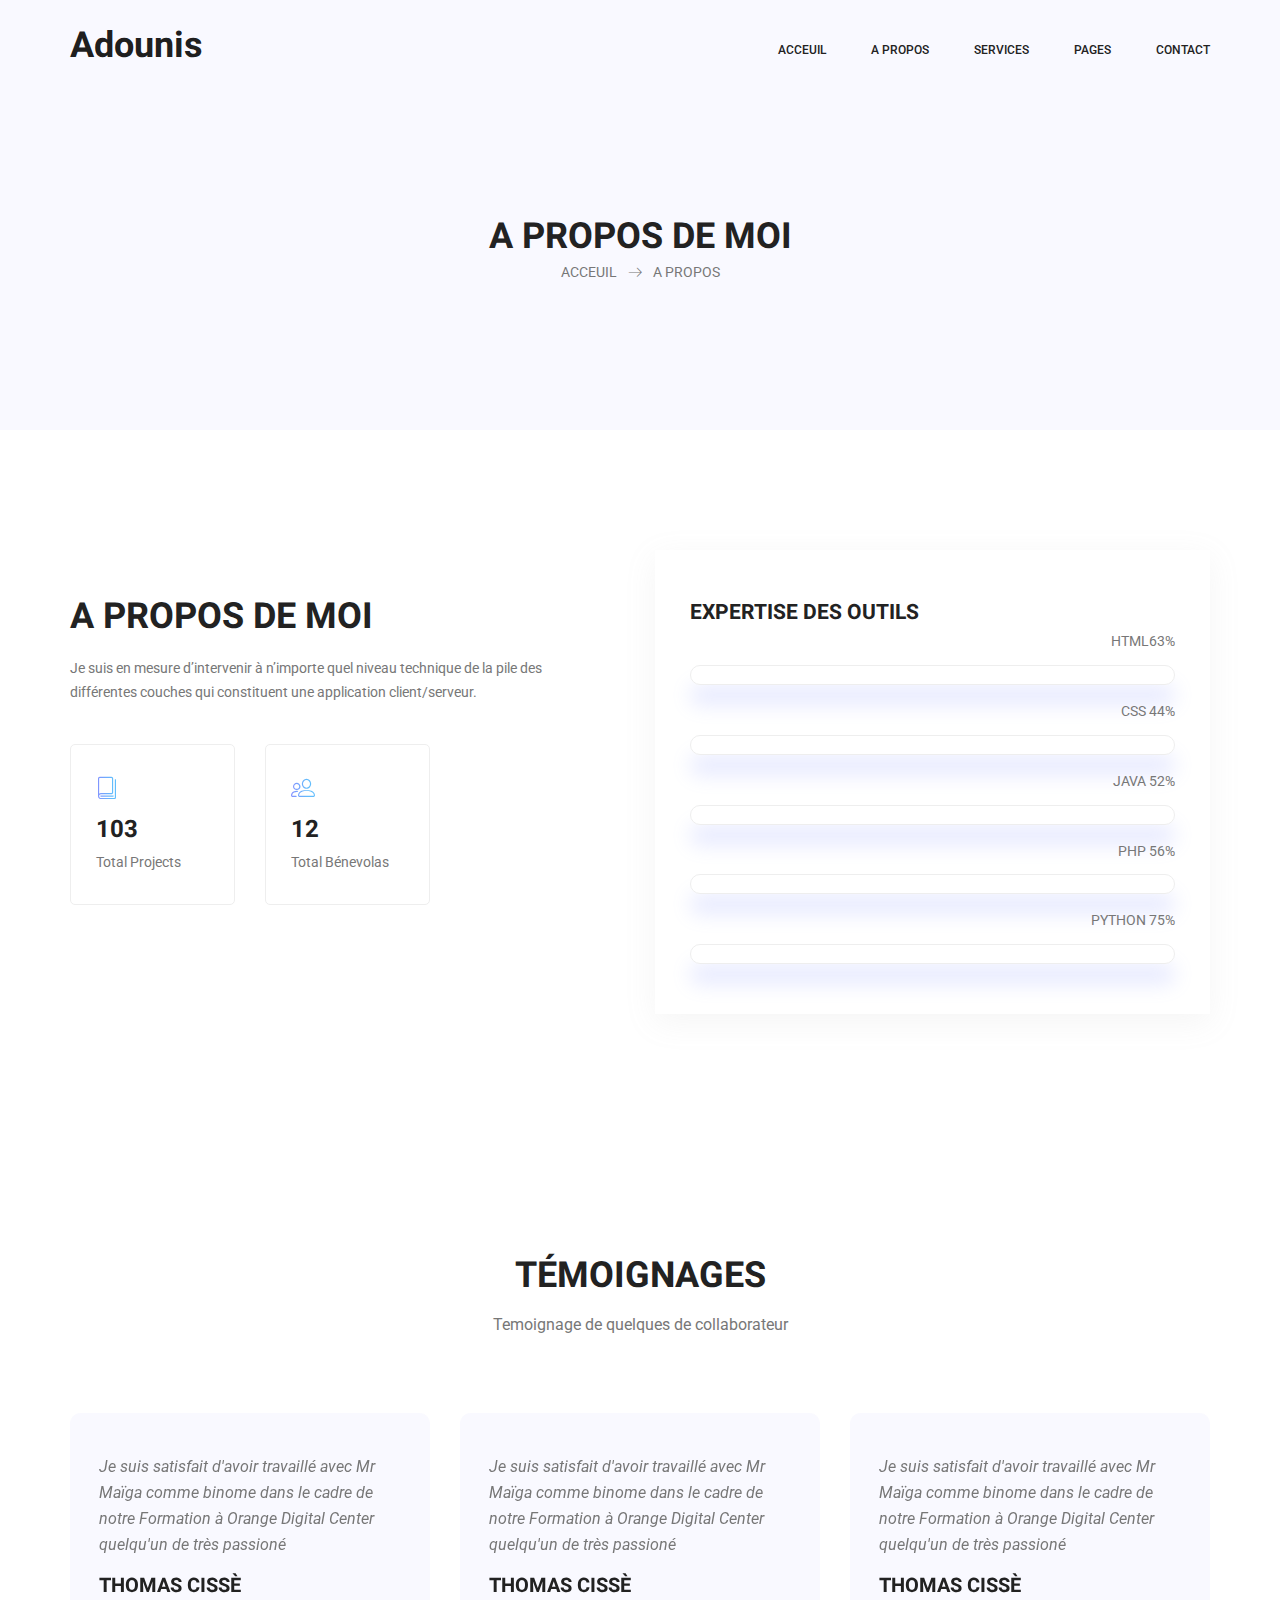
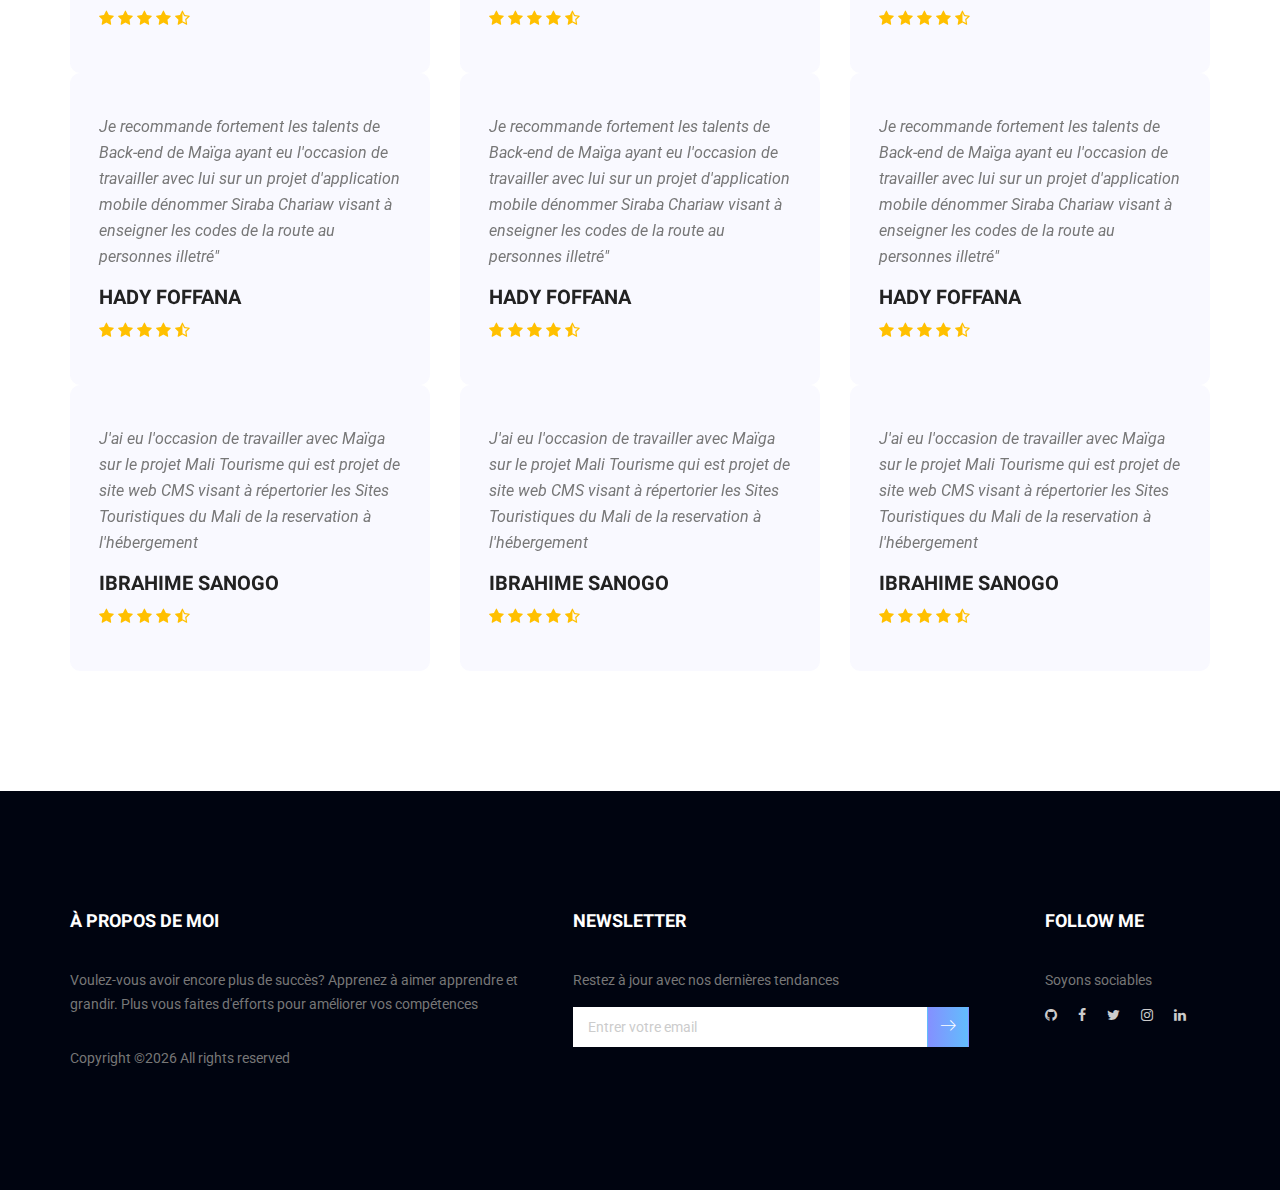
==== commit 2ff1004c: "update" ====
--- a/about-us.html
+++ b/about-us.html
@@ -147,43 +147,44 @@
         	<div class="container">
         		<div class="main_title">
         			<h2>TÉMOIGNAGES</h2>
-        			<p>If you are looking at blank cassettes on the web, you may be very confused at the difference in price. You may see some for as low as $.17 each.</p>
+        			<p>Temoignage de quelques de collaborateur</p>
         		</div>
         		<div class="testi_inner">
 					<div class="testi_slider owl-carousel">
 						<div class="item">
-							<div class="testi_item">
-								<p>As conscious traveling Paup ers we must always be oncerned about our dear Mother Earth. If you think about it, you travel across her face</p>
-								<h4>Fanny Spencer</h4>
-								<a href="#"><i class="fa fa-star"></i></a>
-								<a href="#"><i class="fa fa-star"></i></a>
-								<a href="#"><i class="fa fa-star"></i></a>
-								<a href="#"><i class="fa fa-star"></i></a>
-								<a href="#"><i class="fa fa-star-half-o"></i></a>
-							</div>
-						</div>
-						<div class="item">
-							<div class="testi_item">
-								<p>As conscious traveling Paup ers we must always be oncerned about our dear Mother Earth. If you think about it, you travel across her face</p>
-								<h4>Fanny Spencer</h4>
-								<a href="#"><i class="fa fa-star"></i></a>
-								<a href="#"><i class="fa fa-star"></i></a>
-								<a href="#"><i class="fa fa-star"></i></a>
-								<a href="#"><i class="fa fa-star"></i></a>
-								<a href="#"><i class="fa fa-star-half-o"></i></a>
-							</div>
-						</div>
-						<div class="item">
-							<div class="testi_item">
-								<p>As conscious traveling Paup ers we must always be oncerned about our dear Mother Earth. If you think about it, you travel across her face</p>
-								<h4>Fanny Spencer</h4>
-								<a href="#"><i class="fa fa-star"></i></a>
-								<a href="#"><i class="fa fa-star"></i></a>
-								<a href="#"><i class="fa fa-star"></i></a>
-								<a href="#"><i class="fa fa-star"></i></a>
-								<a href="#"><i class="fa fa-star-half-o"></i></a>
-							</div>
-						</div>
+							<div class="item">
+								<div class="testi_item">
+									<p>Je suis satisfait d'avoir travaillé avec Mr Maïga comme binome dans le cadre de notre Formation à Orange Digital Center quelqu'un de très passioné</p>
+									<h4>Thomas Cissè</h4>
+									<a href="#"><i class="fa fa-star"></i></a>
+									<a href="#"><i class="fa fa-star"></i></a>
+									<a href="#"><i class="fa fa-star"></i></a>
+									<a href="#"><i class="fa fa-star"></i></a>
+									<a href="#"><i class="fa fa-star-half-o"></i></a>
+								</div>
+							</div>
+							<div class="item">
+								<div class="testi_item">
+									<p>Je recommande fortement les talents de Back-end de Maïga ayant eu l'occasion de travailler avec lui sur un projet d'application mobile dénommer Siraba Chariaw visant à enseigner les codes de la route au personnes illetré"</p>
+									<h4>Hady Foffana</h4>
+									<a href="#"><i class="fa fa-star"></i></a>
+									<a href="#"><i class="fa fa-star"></i></a>
+									<a href="#"><i class="fa fa-star"></i></a>
+									<a href="#"><i class="fa fa-star"></i></a>
+									<a href="#"><i class="fa fa-star-half-o"></i></a>
+								</div>
+							</div>
+							<div class="item">
+								<div class="testi_item">
+									<p>J'ai eu l'occasion de travailler avec Maïga sur le projet Mali Tourisme qui est projet de site web CMS visant à répertorier les Sites Touristiques du Mali de la reservation à l'hébergement</p>
+									<h4>Ibrahime Sanogo</h4>
+									<a href="#"><i class="fa fa-star"></i></a>
+									<a href="#"><i class="fa fa-star"></i></a>
+									<a href="#"><i class="fa fa-star"></i></a>
+									<a href="#"><i class="fa fa-star"></i></a>
+									<a href="#"><i class="fa fa-star-half-o"></i></a>
+								</div>
+							</div>
 					</div>
         		</div>
         	</div>
--- a/css/style.css
+++ b/css/style.css
@@ -3142,3 +3142,50 @@
   background: #fff;
   border: 2px solid #1f5297;
 }
+
+/*--------------------------------------------------------------
+# Services
+--------------------------------------------------------------*/
+.services .icon-box {
+  margin-bottom: 20px;
+}
+.services .icon {
+  float: left;
+  display: flex;
+  align-items: center;
+  justify-content: center;
+  width: 54px;
+  height: 54px;
+  background: #149ddd;
+  border-radius: 50%;
+  transition: 0.5s;
+  border: 1px solid #149ddd;
+}
+.services .icon i {
+  color: #fff;
+  font-size: 24px;
+  line-height: 0;
+}
+.services .icon-box:hover .icon {
+  background: #fff;
+}
+.services .icon-box:hover .icon i {
+  color: #149ddd;
+}
+.services .title {
+  margin-left: 80px;
+  font-weight: 700;
+  margin-bottom: 15px;
+  font-size: 18px;
+}
+.services .title a {
+  color: #343a40;
+}
+.services .title a:hover {
+  color: #149ddd;
+}
+.services .description {
+  margin-left: 80px;
+  line-height: 24px;
+  font-size: 14px;
+}
